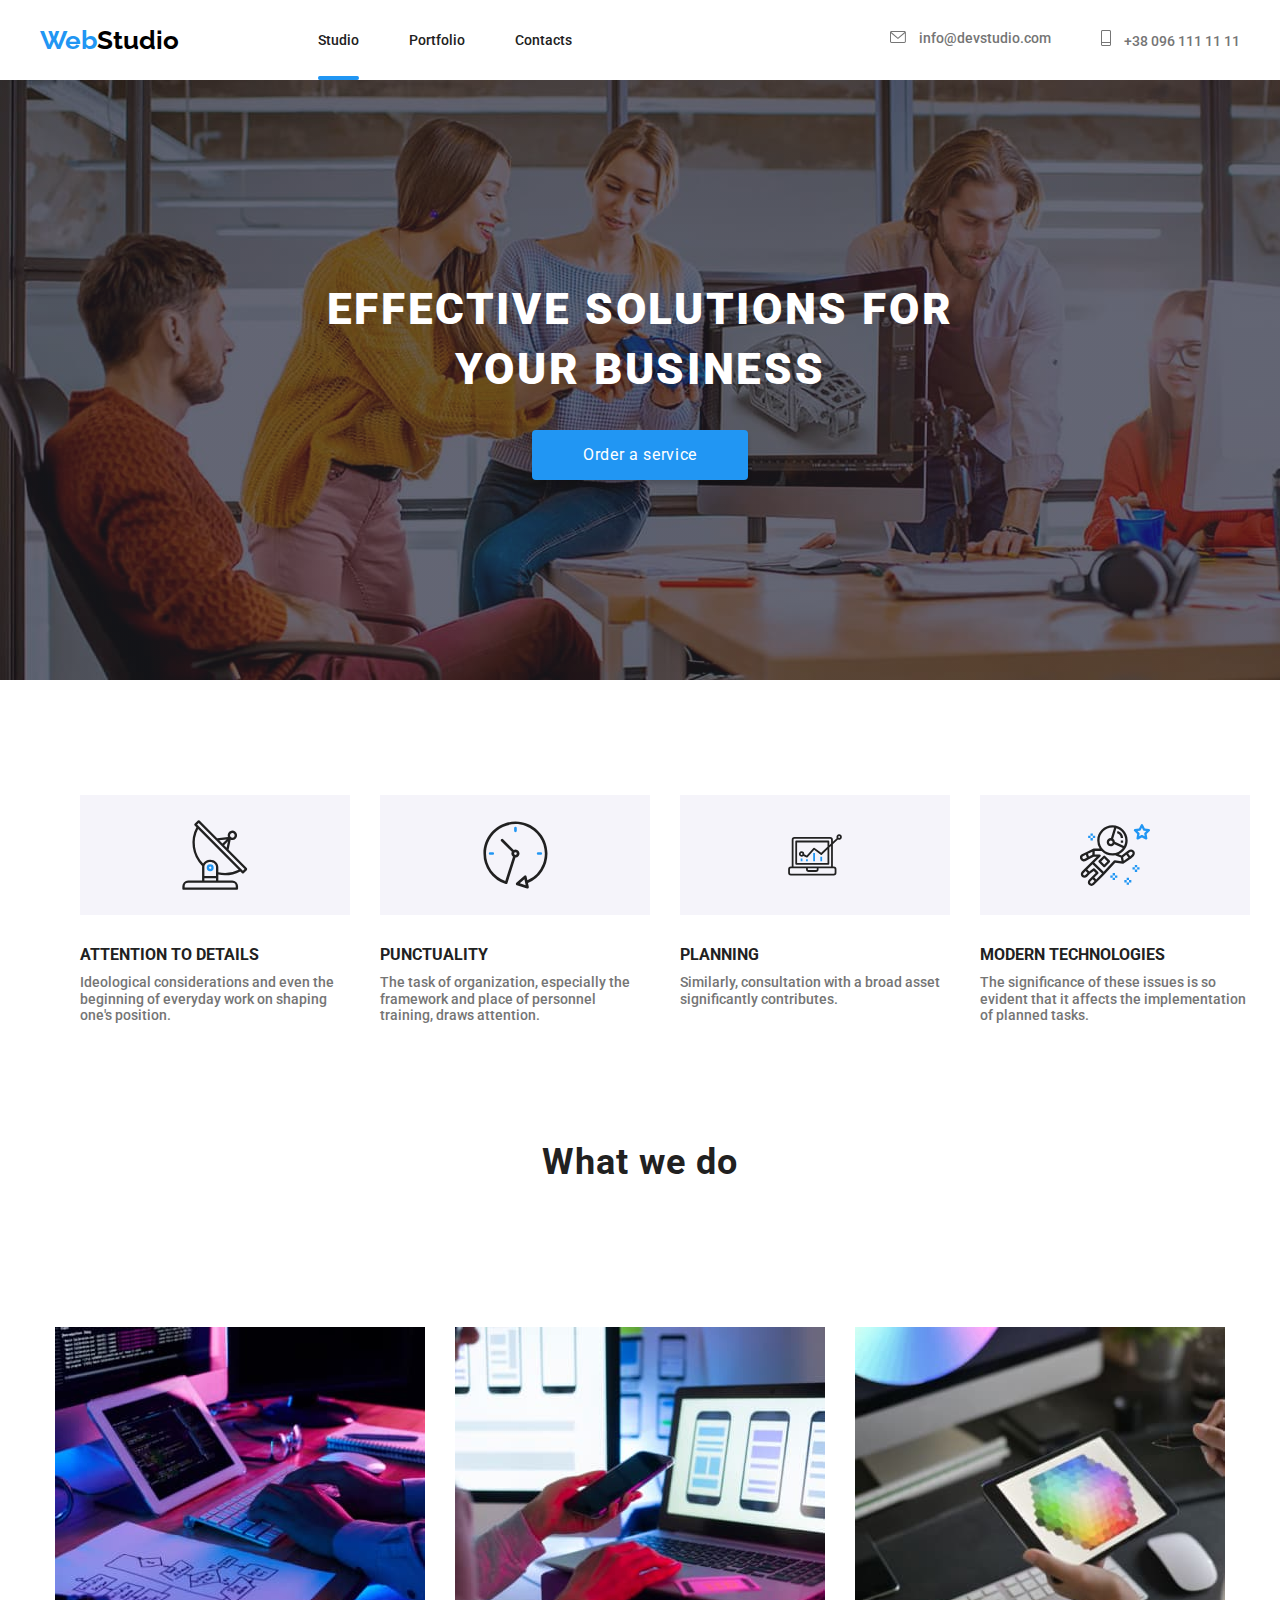
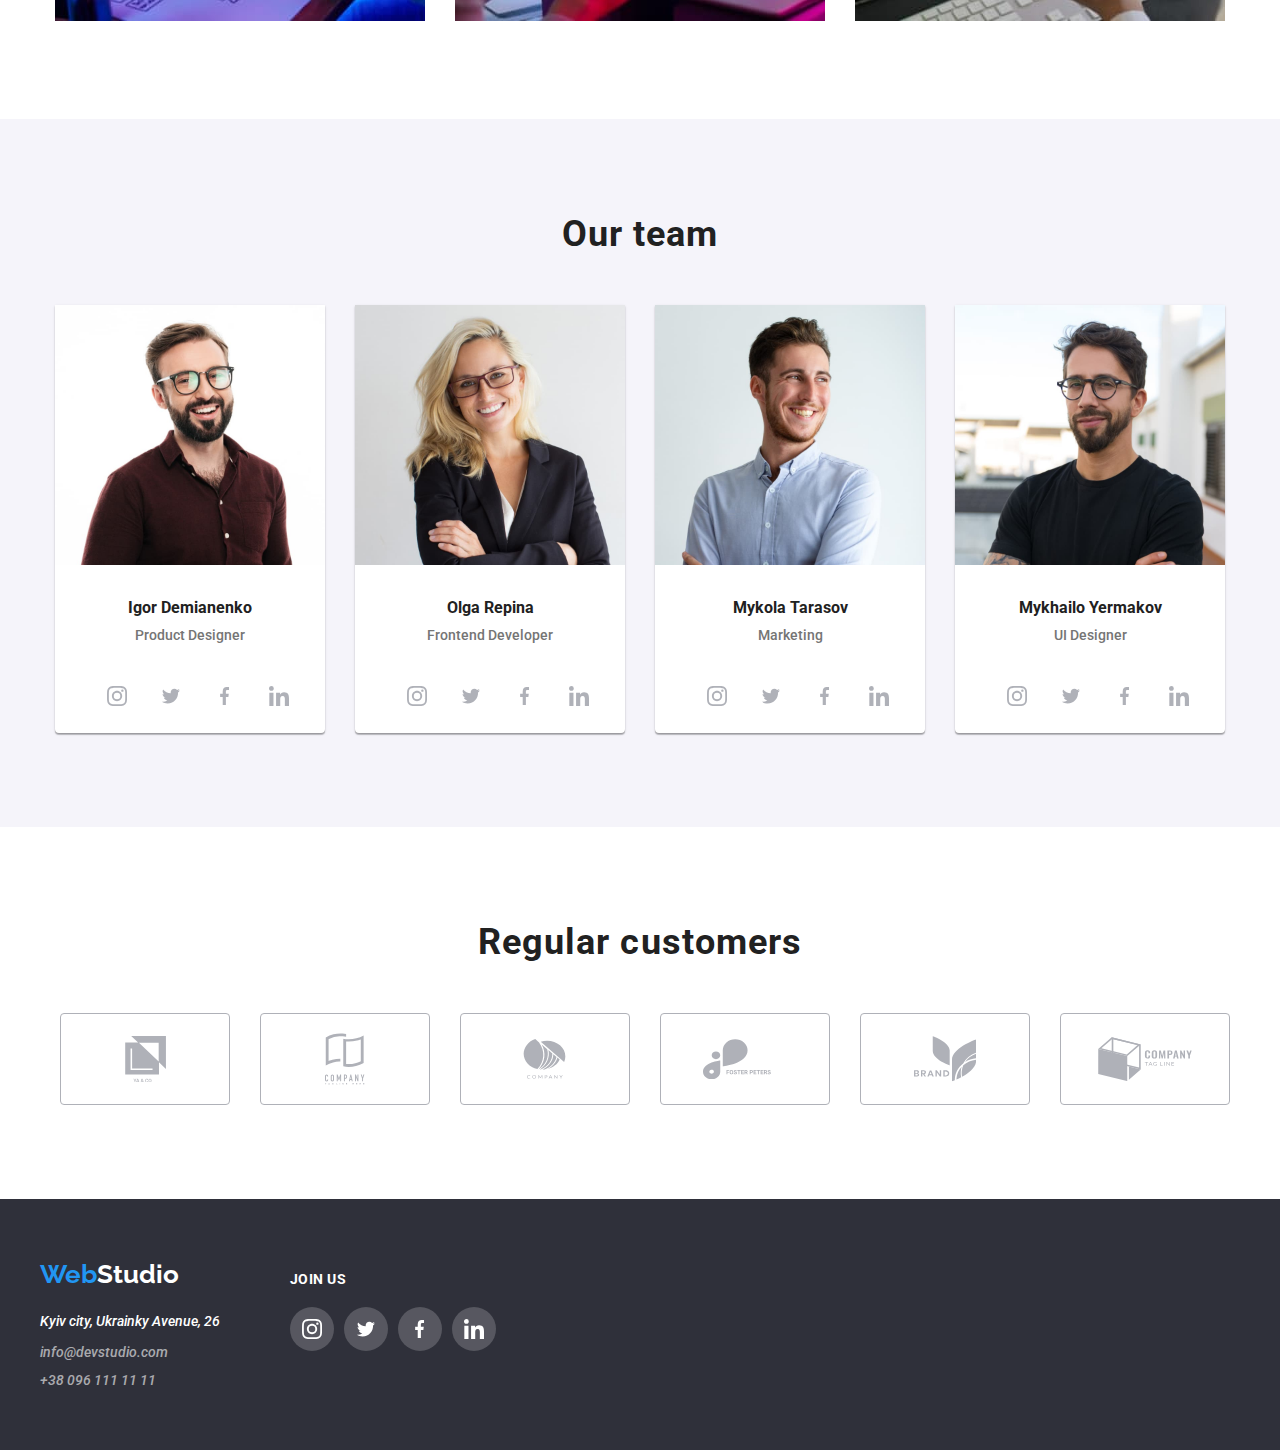
==== index.html @ cdcefd6c "added active page hover" ====
<!DOCTYPE html>
<html lang="en">
<!-- head -->

<head>
    <link rel="preconnect" href="https://fonts.googleapis.com" />
    <link rel="preconnect" href="https://fonts.gstatic.com" crossorigin />
    <link
        href="https://fonts.googleapis.com/css2?family=Raleway:wght@700&family=Roboto:wght@400;500;700;900&display=swap"
        rel="stylesheet" />
    <meta charset="UTF-8" />
    <!-- UTF-8 дозволяє коректно відображати символи з різних мов у веб-документі. -->
    <meta http-equiv="X-UA-Compatible" content="IE=edge" />
    <!-- Цей елемент встановлює сумісність документа з різними версіями Internet Explorer.
    Значення "IE=edge" вказує, що браузер повинен використовувати найновішу доступну версію двигуна рендерингу. -->
    <meta name="viewport" content="width=device-width, initial-scale=1.0" />
    <!-- Цей елемент визначає, як браузер повинен налаштовувати масштаб та розмір вікна перегляду. Значення "width=device-width" вказує, що ширина повинна відповідати ширині пристрою, на якому відображається сторінка. 
    Значення "initial-scale=1.0" встановлює початковий масштаб сторінки. -->
    <title>WebStudio</title>
    <!-- Цей елемент встановлює заголовок або назву сторінки, яка відображається в заголовку вікна браузера або на вкладці сторінки. -->
    <link rel="icon" href="./images/icons8-m-101.png" type="image/x-icon" />
    <!-- <a target="_blank" href="https://icons8.com/icon/AoPnUCNcmVzY/y">Y</a> icon by <a target="_blank" href="https://icons8.com">Icons8</a> -->
    <link rel="stylesheet" href="./css/style.css" />
</head>

<!-- body -->

<body>
    <!-- header -->

    <header>
        <div class="container main-nav">
            <a class="logo" href="./index.html"><span class="logo-web">Web</span>Studio</a>
            <nav>
                <ul class="site-nav">
                    <li class="item">
                        <a class="link" href="./index.html">
                            Studio
                            <img src="./images/hover.svg" alt="" class="hover">
                        </a>
                    </li>
                    <li class="item">
                        <a class="link" href="./portfolio.html">Portfolio</a>
                    </li>
                    <li class="item">
                        <a class="link" href="./contacts.html">Contacts</a>
                    </li>
                </ul>
            </nav>
            <ul class="site-nav contact">
                <li class="text item">
                    <a class="link email" href="mailto:info@devstudio.com">
                        <svg class="icon-email">
                            <use href="./images/sprite-icon.svg#icon-email"></use>
                        </svg>
                        info@devstudio.com
                    </a>
                </li>
                <li class="text item">
                    <a class="link phone" href="tel:+380961111111">
                        <svg class="icon-phone">
                            <use href="./images/sprite-icon.svg#icon-phone"></use>
                        </svg>
                        +38 096 111 11 11
                    </a>
                </li>
            </ul>
        </div>
    </header>

    <main>
        <!-- Hero -->

        <section class="hero">
            <h1 class="hero-title">
                EFFECTIVE SOLUTIONS FOR<br />
                YOUR BUSINESS
            </h1>
            <button type="button" class="hero-button">Order a service</button>
        </section>

        <!-- Benefits -->
        <section>
            <div class="container">
                <h2 class="title hide">List of our benefits</h2>
                <ul class="flex-b">
                    <li class="flex-item-b">
                        <div class="icon-item-b">
                            <svg class="icon-item" width="65.32" height="70">
                                <use href="./images/sprite-icon.svg#icon-suputnik"></use>
                            </svg>
                        </div>
                        <h3 class="flex-title-b">ATTENTION TO DETAILS</h3>
                        <p class="text">
                            Ideological considerations and even the beginning of everyday
                            work on shaping one's position.
                        </p>
                    </li>
                    <li class="flex-item-b">
                        <div class="icon-item-b">
                            <svg class="icon-item" width="66.96" height="70">
                                <use href="./images/sprite-icon.svg#icon-timer"></use>
                            </svg>
                        </div>
                        <h3 class="flex-title-b">PUNCTUALITY</h3>
                        <p class="text">
                            The task of organization, especially the framework and place of
                            personnel training, draws attention.
                        </p>
                    </li>
                    <li class="flex-item-b">
                        <div class="icon-item-b">
                            <svg class="icon-item" width="70" height="53.69">
                                <use href="./images/sprite-icon.svg#icon-notebook"></use>
                            </svg>
                        </div>
                        <h3 class="flex-title-b">PLANNING</h3>
                        <p class="text">
                            Similarly, consultation with a broad asset significantly
                            contributes.
                        </p>
                    </li>
                    <li class="flex-item-b">
                        <div class="icon-item-b">
                            <svg class="icon-item" width="70" height="70">
                                <use href="./images/sprite-icon.svg#icon-astronaut"></use>
                            </svg>
                        </div>
                        <h3 class="flex-title-b">MODERN TECHNOLOGIES</h3>
                        <p class="text">
                            The significance of these issues is so evident that it affects
                            the implementation of planned tasks.
                        </p>
                    </li>
                </ul>
            </div>
        </section>

        <!-- WHAT WE DO -->

        <section class="wwd-section">
            <div class="container">
                <h2 class="title title-wwd">What we do</h2>
                <ul class="flex wwd">
                    <li class="flex-item-wwd">
                        <a href=""><img src="./images/photo1.jpg" alt="Human hands are typing code on the keyboard"
                                width="370" height="294" /></a>
                    </li>
                    <li class="flex-item-wwd" d>
                        <a href=""><img src="./images/photo2.jpg" alt="A woman holds a phone and looks at a laptop"
                                width="370" height="294" /></a>
                    </li>
                    <li class="flex-item-wwd">
                        <a href=""><img src="./images/photo3.jpg"
                                alt="A woman holds a graphic tablet in her hands, displaying various colors."
                                width="370" height="294" /></a>
                    </li>
                </ul>
            </div>
        </section>

        <!-- OUR TEAM -->

        <section class="our-team-section">
            <div class="container">
                <h2 class="title title-ot">Our team</h2>
                <ul class="flex ot">
                    <li class="flex-item-ot">
                        <img src="./images/photo-igor-demyanenko-1.jpg" alt="The photo shows Igor Demianenko"
                            width="270" height="260" />
                        <h3 class="header-ot">Igor Demianenko</h3>
                        <p class="text flex-text">Product Designer</p>
                        <ul class="social-links-list">
                            <li class="social-link-item">
                                <a href="https://www.instagram.com/" target="_blank">
                                    <div class="social-link-ot">
                                        <svg class="link-ot" width="20" height="20">
                                            <use href="./images/sprite-icon.svg#icon-instagram"></use>
                                        </svg>
                                    </div>
                                </a>
                            </li>
                            <li class="social-link-item twitter">
                                <a href="https://twitter.com/" target="_blank">
                                    <div class="social-link-ot">
                                        <svg class="link-ot" width="20" height="16.25">
                                            <use href="./images/sprite-icon.svg#icon-twitter"></use>
                                        </svg>
                                    </div>
                                </a>
                            </li>
                            <li class="social-link-item">
                                <a href="https://www.facebook.com/" target="_blank">
                                    <div class="social-link-ot">
                                        <svg class="link-ot" width="10" height="20">
                                            <use href="./images/sprite-icon.svg#icon-facebook"></use>
                                        </svg>
                                    </div>
                                </a>
                            </li>
                            <li class="social-link-item">
                                <a href="https://linkedin.com/" target="_blank">
                                    <div class="social-link-ot">
                                        <svg class="link-ot" width="20" height="20">
                                            <use href="./images/sprite-icon.svg#icon-linkedin"></use>
                                        </svg>
                                    </div>
                                </a>
                            </li>
                        </ul>
                    </li>
                    <li class="flex-item-ot">
                        <img src="./images/photo-olha-repina-2.jpg" alt="The photo shows Olga Repina" width="270"
                            height="260" />
                        <h3 class="header-ot">Olga Repina</h3>
                        <p class="text flex-text">Frontend Developer</p>
                        <ul class="social-links-list">
                            <li class="social-link-item">
                                <a href="https://www.instagram.com/" target="_blank">
                                    <div class="social-link-ot">
                                        <svg class="link-ot" width="20" height="20">
                                            <use href="./images/sprite-icon.svg#icon-instagram"></use>
                                        </svg>
                                    </div>
                                </a>
                            </li>
                            <li class="social-link-item twitter">
                                <a href="https://twitter.com/" target="_blank">
                                    <div class="social-link-ot">
                                        <svg class="link-ot" width="20" height="16.25">
                                            <use href="./images/sprite-icon.svg#icon-twitter"></use>
                                        </svg>
                                    </div>
                                </a>
                            </li>
                            <li class="social-link-item">
                                <a href="https://www.facebook.com/" target="_blank">
                                    <div class="social-link-ot">
                                        <svg class="link-ot" width="10" height="20">
                                            <use href="./images/sprite-icon.svg#icon-facebook"></use>
                                        </svg>
                                    </div>
                                </a>
                            </li>
                            <li class="social-link-item">
                                <a href="https://linkedin.com/" target="_blank">
                                    <div class="social-link-ot">
                                        <svg class="link-ot" width="20" height="20">
                                            <use href="./images/sprite-icon.svg#icon-linkedin"></use>
                                        </svg>
                                    </div>
                                </a>
                            </li>
                        </ul>
                    </li>
                    <li class="flex-item-ot">
                        <img src="./images/photo-mikola-tarasov-3.jpg" alt="The photo shows Mykola Tarasov" width="270"
                            height="260" />
                        <h3 class="header-ot">Mykola Tarasov</h3>
                        <p class="text flex-text">Marketing</p>
                        <ul class="social-links-list">
                            <li class="social-link-item">
                                <a href="https://www.instagram.com/" target="_blank">
                                    <div class="social-link-ot">
                                        <svg class="link-ot" width="20" height="20">
                                            <use href="./images/sprite-icon.svg#icon-instagram"></use>
                                        </svg>
                                    </div>
                                </a>
                            </li>
                            <li class="social-link-item twitter">
                                <a href="https://twitter.com/" target="_blank">
                                    <div class="social-link-ot">
                                        <svg class="link-ot" width="20" height="16.25">
                                            <use href="./images/sprite-icon.svg#icon-twitter"></use>
                                        </svg>
                                    </div>
                                </a>
                            </li>
                            <li class="social-link-item">
                                <a href="https://www.facebook.com/" target="_blank">
                                    <div class="social-link-ot">
                                        <svg class="link-ot" width="10" height="20">
                                            <use href="./images/sprite-icon.svg#icon-facebook"></use>
                                        </svg>
                                    </div>
                                </a>
                            </li>
                            <li class="social-link-item">
                                <a href="https://linkedin.com/" target="_blank">
                                    <div class="social-link-ot">
                                        <svg class="link-ot" width="20" height="20">
                                            <use href="./images/sprite-icon.svg#icon-linkedin"></use>
                                        </svg>
                                    </div>
                                </a>
                            </li>
                        </ul>
                    </li>
                    <li class="flex-item-ot">
                        <img src="./images/photo-mikhailo-yarmarok-4.jpg" alt="The photo shows Mykhailo Yermakov"
                            width="270" height="260" />
                        <h3 class="header-ot">Mykhailo Yermakov</h3>
                        <p class="text flex-text">UI Designer</p>
                        <ul class="social-links-list">
                            <li class="social-link-item">
                                <a href="https://www.instagram.com/" target="_blank">
                                    <div class="social-link-ot">
                                        <svg class="link-ot" width="20" height="20">
                                            <use href="./images/sprite-icon.svg#icon-instagram"></use>
                                        </svg>
                                    </div>
                                </a>
                            </li>
                            <li class="social-link-item twitter">
                                <a href="https://twitter.com/" target="_blank">
                                    <div class="social-link-ot">
                                        <svg class="link-ot" width="20" height="16.25">
                                            <use href="./images/sprite-icon.svg#icon-twitter"></use>
                                        </svg>
                                    </div>
                                </a>
                            </li>
                            <li class="social-link-item">
                                <a href="https://www.facebook.com/" target="_blank">
                                    <div class="social-link-ot">
                                        <svg class="link-ot" width="10" height="20">
                                            <use href="./images/sprite-icon.svg#icon-facebook"></use>
                                        </svg>
                                    </div>
                                </a>
                            </li>
                            <li class="social-link-item">
                                <a href="https://linkedin.com/" target="_blank">
                                    <div class="social-link-ot">
                                        <svg class="link-ot" width="20" height="20">
                                            <use href="./images/sprite-icon.svg#icon-linkedin"></use>
                                        </svg>
                                    </div>
                                </a>
                            </li>
                        </ul>
                    </li>
                </ul>
            </div>
        </section>
        <section class="rc-section">
            <div class="container">
                <h2 class="title title-rc">Regular customers</h2>
                <ul class="list-rc">
                    <li class="list-rc-margin-r">
                        <a class="list-rc-item"
                            href="https://www.google.com/search?q=company&oq=company&aqs=chrome..69i57j46i67i650j0i512l5j46i512j0i512l2.325520534j0j15&sourceid=chrome&ie=UTF-8"
                            target="_blank">
                            <svg class="rc-client" width="41" height="46.7">
                                <use href="./images/sprite-icon.svg#icon-group-one"></use>
                            </svg>
                        </a>
                    </li>
                    <li class="list-rc-margin-r">
                        <a class="list-rc-item"
                            href="https://www.google.com/search?q=company&oq=company&aqs=chrome..69i57j46i67i650j0i512l5j46i512j0i512l2.325520534j0j15&sourceid=chrome&ie=UTF-8"
                            target="_blank">
                            <svg class="rc-client" width="40" height="52">
                                <use href="./images/sprite-icon.svg#icon-group-two"></use>
                            </svg>
                        </a>
                    </li>
                    <li class="list-rc-margin-r">
                        <a class="list-rc-item"
                            href="https://www.google.com/search?q=company&oq=company&aqs=chrome..69i57j46i67i650j0i512l5j46i512j0i512l2.325520534j0j15&sourceid=chrome&ie=UTF-8"
                            target="_blank">
                            <svg class="rc-client" width="43.46" height="41.18">
                                <use href="./images/sprite-icon.svg#icon-group-three"></use>
                            </svg>
                        </a>
                    </li>
                    <li class="list-rc-margin-r">
                        <a class="list-rc-item"
                            href="https://www.google.com/search?q=company&oq=company&aqs=chrome..69i57j46i67i650j0i512l5j46i512j0i512l2.325520534j0j15&sourceid=chrome&ie=UTF-8"
                            target="_blank">
                            <svg class="rc-client" width="84.44" height="40.62">
                                <use href="./images/sprite-icon.svg#icon-group-four"></use>
                            </svg>
                        </a>
                    </li>
                    <li class="list-rc-margin-r">
                        <a class="list-rc-item"
                            href="https://www.google.com/search?q=company&oq=company&aqs=chrome..69i57j46i67i650j0i512l5j46i512j0i512l2.325520534j0j15&sourceid=chrome&ie=UTF-8"
                            target="_blank">
                            <svg class="rc-client" width="62.54" height="45.43">
                                <use href="./images/sprite-icon.svg#icon-group-five"></use>
                            </svg>
                        </a>
                    </li>
                    <li class="list-rc-margin-r">
                        <a class="list-rc-item"
                            href="https://www.google.com/search?q=company&oq=company&aqs=chrome..69i57j46i67i650j0i512l5j46i512j0i512l2.325520534j0j15&sourceid=chrome&ie=UTF-8"
                            target="_blank">
                            <svg class="rc-client" width="93.79" height="43.93">
                                <use href="./images/sprite-icon.svg#icon-group-six"></use>
                            </svg>
                        </a>
                    </li>
                </ul>
            </div>
        </section>
    </main>

    <!-- FOOTER -->

    <footer class="footer">
        <div class="container footer-container">
            <section>
                <a class="logo logo-footer" href="./index.html"><span class="logo-web">Web</span>Studio</a>
                <address class="address-footer">
                    Kyiv city, Ukrainky Avenue, 26
                    <ul class="footer-list">
                        <li style="margin-bottom: 12px">
                            <a class="text-f" href="mailto:info@devstudio.com">info@devstudio.com</a>
                        </li>
                        <li style="margin-bottom: 0px">
                            <a class="text-f" href="tel:+380961111111">+38 096 111 11 11</a>
                        </li>
                    </ul>
                </address>
            </section>
            <section class="section-join-us">
                <h2 class="title-join-us">JOIN US</h2>
                <ul class="social-links-list footer-join-us">
                    <li class="social-link-item">
                        <a href="https://www.instagram.com/" target="_blank">
                            <div class="social-link-footer">
                                <svg class="link-ot" width="20" height="20">
                                    <use href="./images/sprite-icon.svg#icon-instagram"></use>
                                </svg>
                            </div>
                        </a>
                    </li>
                    <li class="social-link-item twitter">
                        <a href="https://twitter.com/" target="_blank">
                            <div class="social-link-footer">
                                <svg class="link-ot" width="20" height="16.25">
                                    <use href="./images/sprite-icon.svg#icon-twitter"></use>
                                </svg>
                            </div>
                        </a>
                    </li>
                    <li class="social-link-item">
                        <a href="https://www.facebook.com/" target="_blank">
                            <div class="social-link-footer">
                                <svg class="link-ot" width="10" height="20">
                                    <use href="./images/sprite-icon.svg#icon-facebook"></use>
                                </svg>
                            </div>
                        </a>
                    </li>
                    <li class="social-link-item">
                        <a href="https://linkedin.com/" target="_blank">
                            <div class="social-link-footer">
                                <svg class="link-ot" width="20" height="20">
                                    <use href="./images/sprite-icon.svg#icon-linkedin"></use>
                                </svg>
                            </div>
                        </a>
                    </li>
                </ul>
            </section>
        </div>
    </footer>
</body>

</html>
---- css/style.css ----
html {
    box-sizing: border-box;
}

*,
*::before,
*::after {
    box-sizing: inherit;
}

:root {
    --accent-color: #2196F3;
    --bgc: #ffffff;
    --second-text-color: #757575;
    --primary-text-color: #212121;
}

/* Utility */
h1,
h2,
h3,
h4,
h5,
h6,
p {
    margin-top: 0;
    margin-bottom: 0;
}


/* container */
.container {
    max-width: 1230px;
    padding-left: 15px;
    padding-right: 15px;
    margin: 0 auto;
    margin-bottom: 0px;
}

/* text */
.text {
    color: var(--second-text-color);
}

.text-f {
    color: rgba(255, 255, 255, 0.6);
}

.text-f:hover,
.text-f:focus {
    color: var(--accent-color);
}

/* body */
body {
    font-family: 'Roboto', sans-serif;
    color: var(--primary-text-color);
    background-color: var(--bgc);
    font-size: 14px;
    line-height: 1.17;
    font-weight: 500;
    margin: auto auto;
}

/* hero */
.hero {
    overflow: auto;
    height: 600px;
    max-width: 1600px;
    margin-right: auto;
    margin-left: auto;
    color: var(--bgc);
    text-align: center;
    background-image: linear-gradient(to right, rgba(47, 48, 58, 0.4), rgba(47, 48, 58, 0.4)), url("../images/background-photo.jpg");
}

/* HERO button settings */

.hero-button {
    width: 216px;
    height: 50px;
    border-radius: 4px;

    margin-bottom: 200px;
    margin-top: 30px;
    padding: 10px 24px;
    border: none;
    font-family: inherit;
    box-shadow: 0px 4px 4px rgba(0, 0, 0, 0.15);
    line-height: 1.88;
    letter-spacing: 0.04em;
    font-size: 16px;
    cursor: pointer;

    background-color: var(--accent-color);
    color: var(--bgc);
}

.hero-title {
    font-weight: 900;
    height: 120px;
    margin-top: 200px;
    font-size: 44px;
    line-height: 1.36;
    letter-spacing: 0.06em;
}

/* logo */
.logo {
    width: 145px;
    margin-right: 0px;
    padding-top: 24px;
    padding-bottom: 24px;
    font-family: "Raleway", sans-serif;
    font-weight: 700;
    font-size: 26px;
    line-height: 1.17;
    text-decoration: none;
    color: #000000;
}

.logo-web {
    font-family: "Raleway", sans-serif;
    color: var(--accent-color);
}

/* removes the underscore from all links */
a {
    text-decoration: none;
    color: inherit;
}

.link:focus,
.link:hover {
    color: var(--accent-color);
    fill: var(--accent-color);
}
/* header */
.hover {
    position: absolute;
    bottom: -197%;
    left: 0;
    height: 4px;
    width: 100%;
}

.item {
    position: relative;
}

/* header email and phone  */

.icon-email {
    width: 16px;
    height: 12px;
    fill: #757575;
    margin-right: 10px;
}

.link.email:hover .icon-email {
    fill: var(--accent-color);
}

.link.email:focus .icon-email {
    fill: var(--accent-color)
}

.icon-phone {
    width: 10px;
    height: 16px;
    fill: #757575;
    margin-right: 10px;
}

.link.phone:hover .icon-phone {
    fill: var(--accent-color);
}

.link.phone:focus .icon-phone {
    fill: var(--accent-color)
}


/* deletes the marker */
ul {
    list-style: none;
}

.title {
    font-size: 36px;
    font-weight: 700;
    text-align: center;
    letter-spacing: 0.03em;
}

/* site-nav */

.site-nav,
.main-nav {
    display: flex;
}

.main-nav {
    align-items: center;
    height: 80px;
}

.contact {
    margin-left: auto;
}

.item>a {
    margin-top: 0;
    margin-bottom: 0;
    padding-top: 32px;
    padding-bottom: 32px;
}

.item:first-child {
    margin-left: 93px;
}

.item:not(:last-child) {
    margin-right: 50px;
}

/* Regular Customers */

.rc-section {
    padding-top: 94px;
    background-color: #ffffff;
    padding-bottom: 94px;

}

.title-rc {
    margin-bottom: 50px;
}

.list-rc {
    display: flex;
    margin: 0;
    padding-left: 20px;
    padding-right: 20px;
}

.list-rc-item {
    display: flex;
    justify-content: center;
    align-items: center;
    width: 170px;
    height: 92px;
    border: 1px solid #AFB1B8;
    border-radius: 4px;
    cursor: pointer;
}

.list-rc-margin-r {
    margin-right: 30px;
}

.rc-client {
    fill: #afb1b8;
}

.list-rc-item:hover .rc-client {
    fill: var(--accent-color);
}

.list-rc-item:focus .rc-client {
    fill: var(--accent-color);
}

.list-rc-item:hover,
.list-rc-item:focus {
    border-color: var(--accent-color);
}

.list-rc-item:last-child {
    margin-right: 0px;
}

/* .list-rc-item-img {
    display: flex;
    justify-content: center;
    align-items: center;
    height: 100%;
} */





/* footer */

/* footer links */

.social-link-footer {
    display: flex;
    width: 44px;
    height: 44px;
    border-radius: 50%;
    background-color: rgba(255, 255, 255, 0.1);
    fill: #ffffff;
}

.social-link-footer:hover {
    background-color: var(--accent-color);
}

.social-link-item a:focus .social-link-footer {
    background-color: var(--accent-color);
}

/* footer links */

.footer-container {
    display: flex;
}

.footer {
    background-color: #2F303A;
    min-height: 251px;
    max-width: none;
    min-width: 1230px;
    overflow: auto;
    padding-bottom: 60px;
}

.footer-list {
    padding-left: 0;
    margin: 0;
    margin-top: 14px;
}

.logo-footer {
    margin-top: 36px;
    display: block;
    color: #ffffff;
}

.address-footer,
.address-footer>a {
    margin-top: 0;
    margin-bottom: 0;
    color: white;
}

/* join us */

.section-join-us {
    margin-left: 70px;
    margin-top: 72px;
}

.title-join-us {
    font-size: 14px;
    line-height: 16px;
    letter-spacing: 0.03em;
    color: #FFFFFF;
    margin-bottom: 20px;
}

.social-links-list.footer-join-us {
    padding: 0;
    margin: 0;
}

.social-links-list.footer-join-us>li {
    background: rgba(255, 255, 255, 0.1);
}

.social-links-list.footer-join-us>li:hover,
.social-links-list.footer-join-us>a:focus {
    background: var(--accent-color);
}

/* flex */

.flex-b {
    display: flex;
    margin-top: 115px;
    margin-bottom: 118px;
}

.flex-title-b {
    margin-bottom: 10px;
}

/* .flex-title-b::before {
    content: "";
    display: block;
    width: 270px;
    height: 120px;
    background-repeat: no-repeat;
    background-position: center;
    background-color: #F5F4FA;
    margin-bottom: 30px;
} */

/* .flex-item-b:nth-child(1) ::before {
    background-image: url("../images/suputnic.svg");
    background-size: 65.32 70;
}

.flex-item-b:nth-child(2) ::before {
    background-image: url("../images/timer.svg");
    background-size: 66.96 70;
}

.flex-item-b:nth-child(3) ::before {
    background-image: url("../images/notebook.svg");
    background-size: 70 53.69;
}

.flex-item-b:nth-child(4) ::before {
    background-image: url("../images/astronaut.svg");
    background-size: 70 70;
} */

/* SVG-setup */

/* Benefits-section */

.icon-item-b {
    display: flex;
    width: 270px;
    height: 120px;
    background-color: #F5F4FA;
    margin-bottom: 30px;
}

.icon-item {
    margin: auto;
}

/* Our team section */

/* instagram */

.social-link-ot {
    display: flex;
    width: 44px;
    height: 44px;
    border-radius: 50%;
    background-color: #ffffff;
    fill: #afb1b8;
}

.link-ot {
    margin: auto;
}

.social-link-ot:hover {
    background-color: var(--accent-color);
    fill: #ffffff;
}

.social-link-item a:focus .social-link-ot {
    background-color: var(--accent-color);
    fill: #ffffff;
}

.flex-item-b {
    width: 270px;
}

.flex-item-b:not(:last-child) {
    margin-right: 30px;
}


.hide {
    display: none;
}

/* What we do */

.flex {
    display: flex;
    margin-left: 15px;
    margin-right: 15px;
    padding: 0px;
    margin-top: 0px;
}

.wwd-section {
    background-color: #ffffff;
}

.flex.wwd {
    padding: 94px 0;
    margin-bottom: 0;
}

.flex-item-wwd:not(:last-child) {
    margin-right: 30px;
}

.title.title-wwd {
    margin-bottom: 50px;
}

/* Our team */

.our-team-section {
    background-color: #F5F4FA;
}

.flex.ot {
    margin-bottom: 0px;
}

.title.title-ot {
    padding-top: 94px;
    margin-bottom: 50px;
}

.flex-item-ot:not(:last-child) {
    margin-right: 30px;
}

.social-links-list {
    display: flex;
    margin: auto;
    padding-left: 40px;
    padding-right: 40px;
}


.social-link-item {
    display: flex;
    justify-content: center;
    align-items: center;
    background-color: rgb(255, 255, 255);
    border-radius: 50%;
    width: 44px;
    height: 44px;
}

.social-link-item img {
    display: block;
    margin: 0 auto;
}

.social-link-item:not(:last-child) {
    margin-right: 10px;
}

.flex-text {
    margin-bottom: 30px;
}

.flex-item-ot {
    width: 270px;
    height: 428px;
    box-shadow: 0px 1px 3px rgba(0, 0, 0, 0.12), 0px 1px 1px rgba(0, 0, 0, 0.14), 0px 2px 1px rgba(0, 0, 0, 0.2);
    border-radius: 0px 0px 4px 4px;
    text-align: center;
    margin-bottom: 94px;
    background-color: #ffffff;
}

.header-ot {
    margin-top: 30px;
    margin-bottom: 10px;
}


/* portfolio */

.nav-list {
    border: none;
    border-radius: 4px;
    letter-spacing: 0.03em;
    line-height: 1.63;
    padding: 6px 22px;

    font-family: 'Roboto', sans-serif;
    font-weight: 500;
    font-size: 16px;

    text-align: center;
    color: var(--primary-text-color);
}

.nav-list:hover,
.nav-list:focus {
    background-color: var(--accent-color);
    color: var(--bgc);
}

/* text-portfolio */

.img-portfolio {
    display: block;
}

.text-p {
    color: var(--second-text-color);
    font-size: 16px;
    line-height: 1.88;
    font-weight: 400;
    margin: 0px 24px 20px 24px;
}

.text-p-h {
    margin: 20px 24px 4px 24px;
    font-size: 18px;
    line-height: 2.0;
    letter-spacing: 0.04em;
}

/* portfolio contaiter list */

.container-list {
    display: flex;
    justify-content: center;
    margin-bottom: 50px;
    margin-top: 0px;
    padding-top: 0px;
}

.container-list-item:not(:last-child) {
    margin-right: 8px;
}

.container-margin {
    margin-top: 94px;
}

.list-container {
    display: flex;
    flex-wrap: wrap;
    margin: 0px 0px 94px 0px;
    padding: 0px;
}

.list-container-item {
    width: calc((100% - 60px) /3);
    margin: 0px 30px 30px 0px;
    border: 1px solid #eeeeee;
}

.list-container-item:hover,
.list-container-item:focus {
    box-shadow: 0px 1px 1px rgba(0, 0, 0, 0.12),
        0px 4px 4px rgba(0, 0, 0, 0.06),
        1px 4px 6px rgba(0, 0, 0, 0.16);
    cursor: pointer;
}

.list-container-item:nth-child(3n) {
    margin-right: 0px;
}

.list-container-item:nth-last-child(-n+3) {
    margin-bottom: 0px;
}



























/* Псевдо-елементи (before/after) */

/* .email::before {
    content: "";
    display: inline-block;
    vertical-align: middle;
    position: relative;
    top: -1px;

    width: 16px;
    height: 12px;
    margin-right: 10px;

    background-size: contain;
    background-repeat: no-repeat;
    background-image: url("../images/email.svg");
} */

/* .phone::before {
    content: "";
    display: inline-block;
    vertical-align: middle;
    position: relative;
    top: -1px;

    width: 10px;
    height: 16px;
    margin-right: 10px;

    background-size: contain;
    background-repeat: no-repeat;
    background-image: url("../images/phone.svg");
} */


/* :root {
    --bgc-white: white;
    --text-color-black: black;
}

/* h1::first-letter {
    font-size: 40px;
}

h1::selection {
    color: #ffffff;
    background-color: #3f51b5;
  }
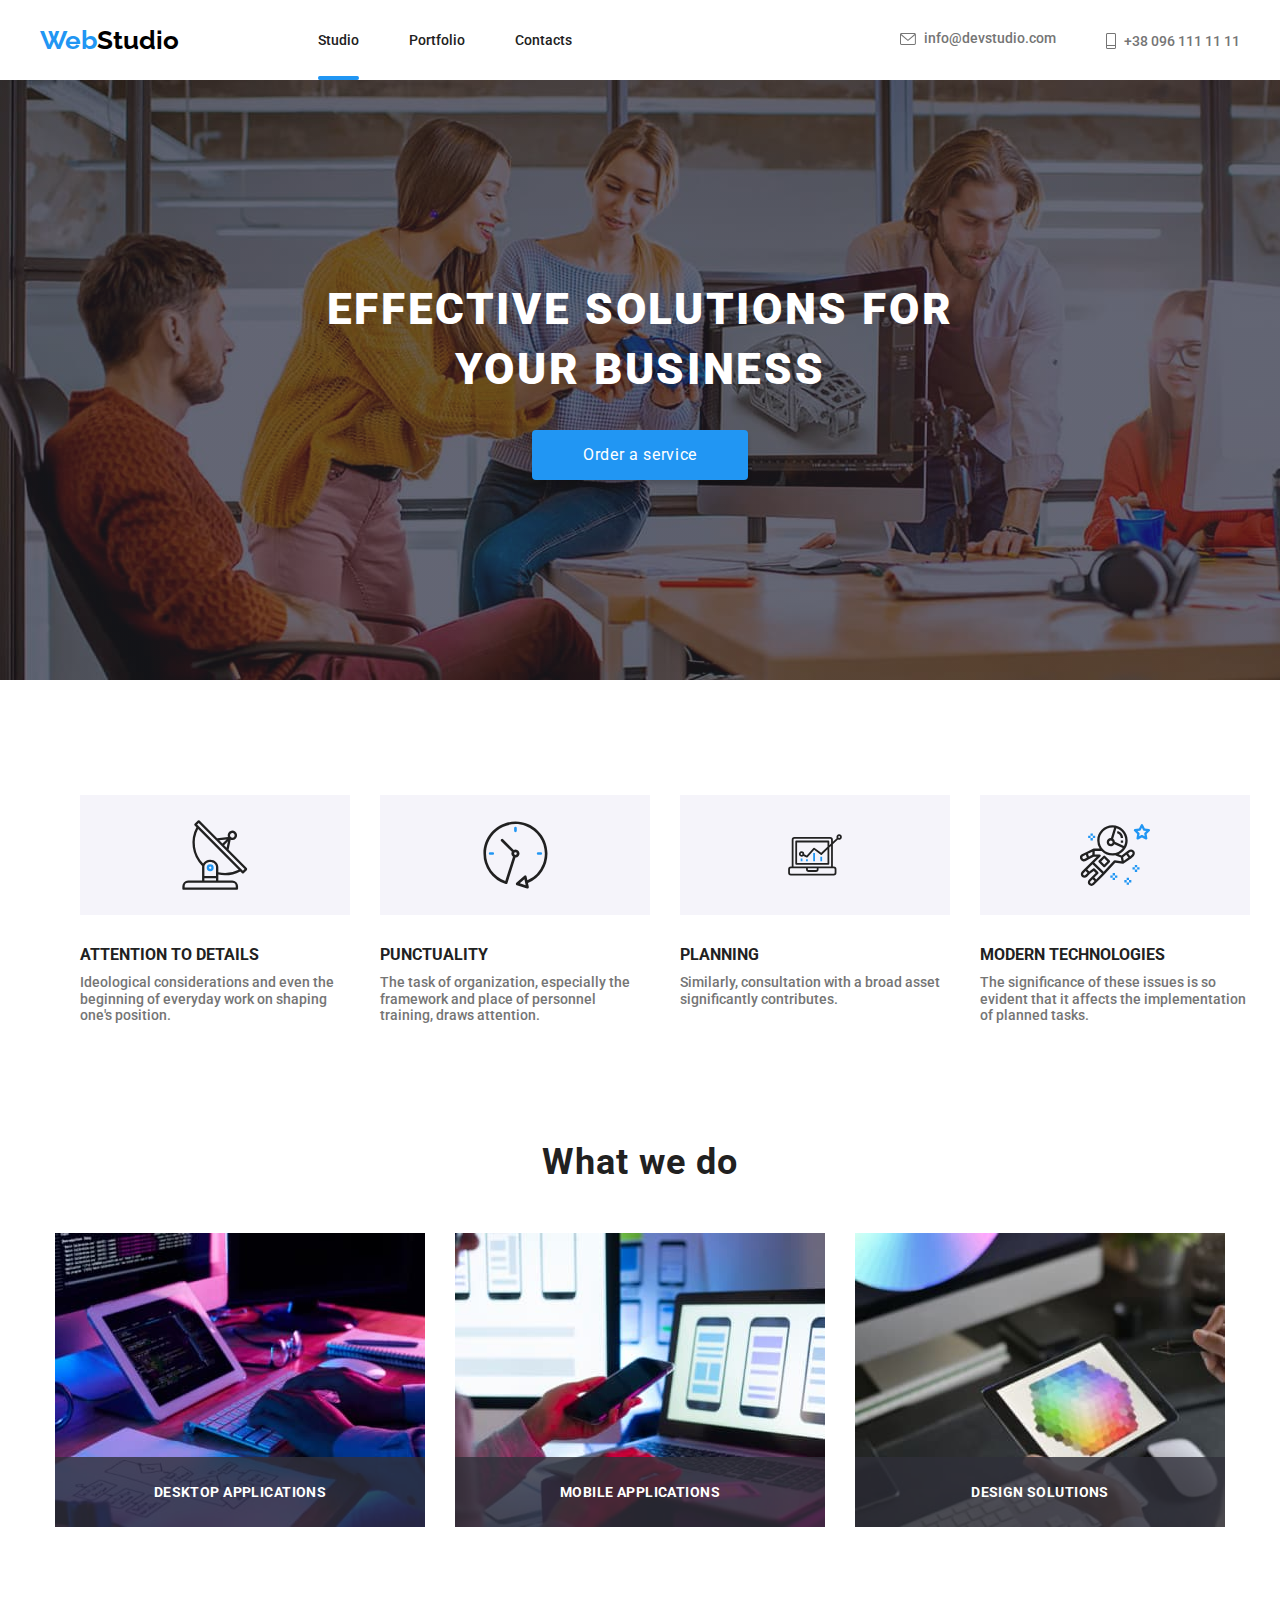
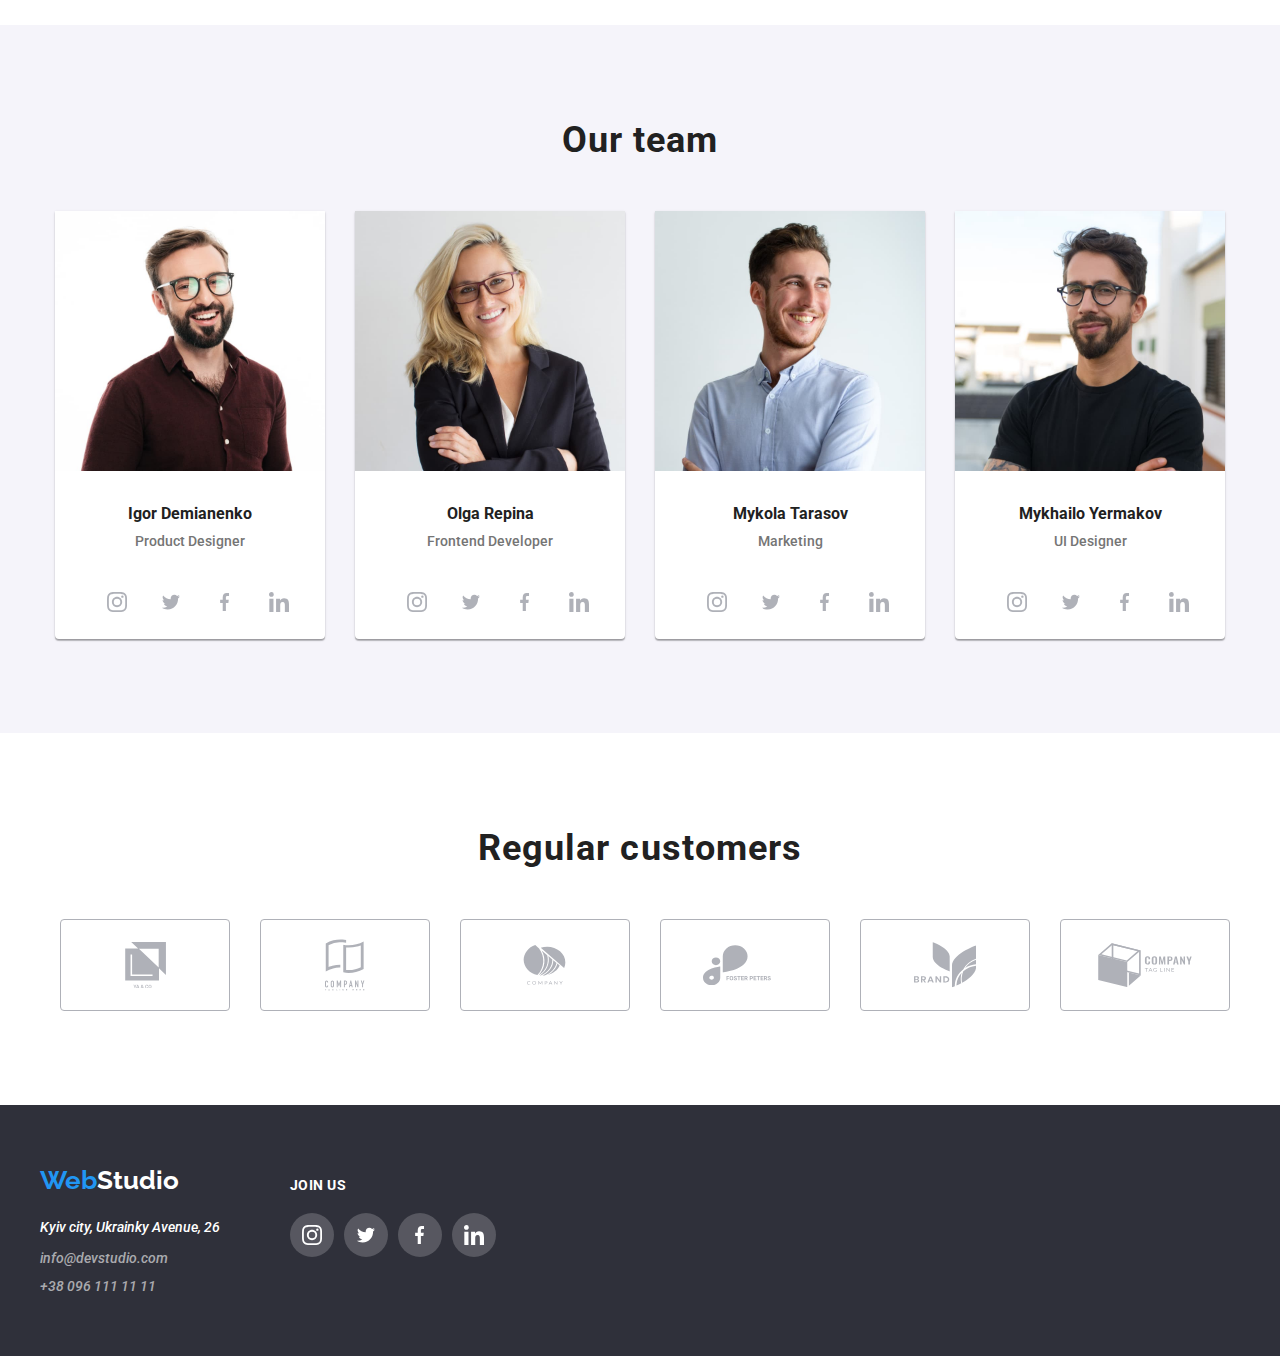
==== commit ba14ed85: "added to wwd text p" ====
--- a/index.html
+++ b/index.html
@@ -143,17 +143,26 @@
                 <h2 class="title title-wwd">What we do</h2>
                 <ul class="flex wwd">
                     <li class="flex-item-wwd">
-                        <a href=""><img src="./images/photo1.jpg" alt="Human hands are typing code on the keyboard"
-                                width="370" height="294" /></a>
+                            <a href="" class="wwd-container">
+                                <img src="./images/photo1.jpg" alt="Human hands are typing code on the keyboard"
+                                width="370" height="294" />
+                                <p class="wwd-descr">DESKTOP APPLICATIONS</p>
+                            </a>
                     </li>
                     <li class="flex-item-wwd" d>
-                        <a href=""><img src="./images/photo2.jpg" alt="A woman holds a phone and looks at a laptop"
-                                width="370" height="294" /></a>
+                            <a href="" class="wwd-container">
+                                <img src="./images/photo2.jpg" alt="A woman holds a phone and looks at a laptop"
+                                width="370" height="294" />
+                                <p class="wwd-descr">MOBILE APPLICATIONS</p>
+                            </a>
                     </li>
                     <li class="flex-item-wwd">
-                        <a href=""><img src="./images/photo3.jpg"
+                             <a href="" class="wwd-container">
+                                <img src="./images/photo3.jpg"
                                 alt="A woman holds a graphic tablet in her hands, displaying various colors."
-                                width="370" height="294" /></a>
+                                width="370" height="294" />
+                                <p class="wwd-descr">DESIGN SOLUTIONS</p>
+                            </a>
                     </li>
                 </ul>
             </div>
--- a/css/style.css
+++ b/css/style.css
@@ -151,10 +151,12 @@
 /* header email and phone  */
 
 .icon-email {
+    position: relative;
+    top: 2px;
     width: 16px;
     height: 12px;
     fill: #757575;
-    margin-right: 10px;
+    margin-right: 5px;
 }
 
 .link.email:hover .icon-email {
@@ -166,10 +168,12 @@
 }
 
 .icon-phone {
+    position: relative;
+    top: 3px;
     width: 10px;
     height: 16px;
     fill: #757575;
-    margin-right: 10px;
+    margin-right: 5px;
 }
 
 .link.phone:hover .icon-phone {
@@ -489,7 +493,7 @@
 }
 
 .flex.wwd {
-    padding: 94px 0;
+    padding: 0 0 94px 0;
     margin-bottom: 0;
 }
 
@@ -499,6 +503,30 @@
 
 .title.title-wwd {
     margin-bottom: 50px;
+}
+
+.wwd-container {
+    position: relative;
+}
+
+.wwd-descr {
+    position: absolute;
+
+    display: flex;
+    justify-content: center;
+    align-items: center;
+    
+    bottom: 3px;
+    width: 370px;
+    height: 70px;
+    background-color: rgba(47, 48, 58, 0.8);
+
+    font-weight: 700;
+    font-size: 14px;
+    line-height: 16px;
+    letter-spacing: 0.03em;
+
+    color: #FFFFFF;
 }
 
 /* Our team */
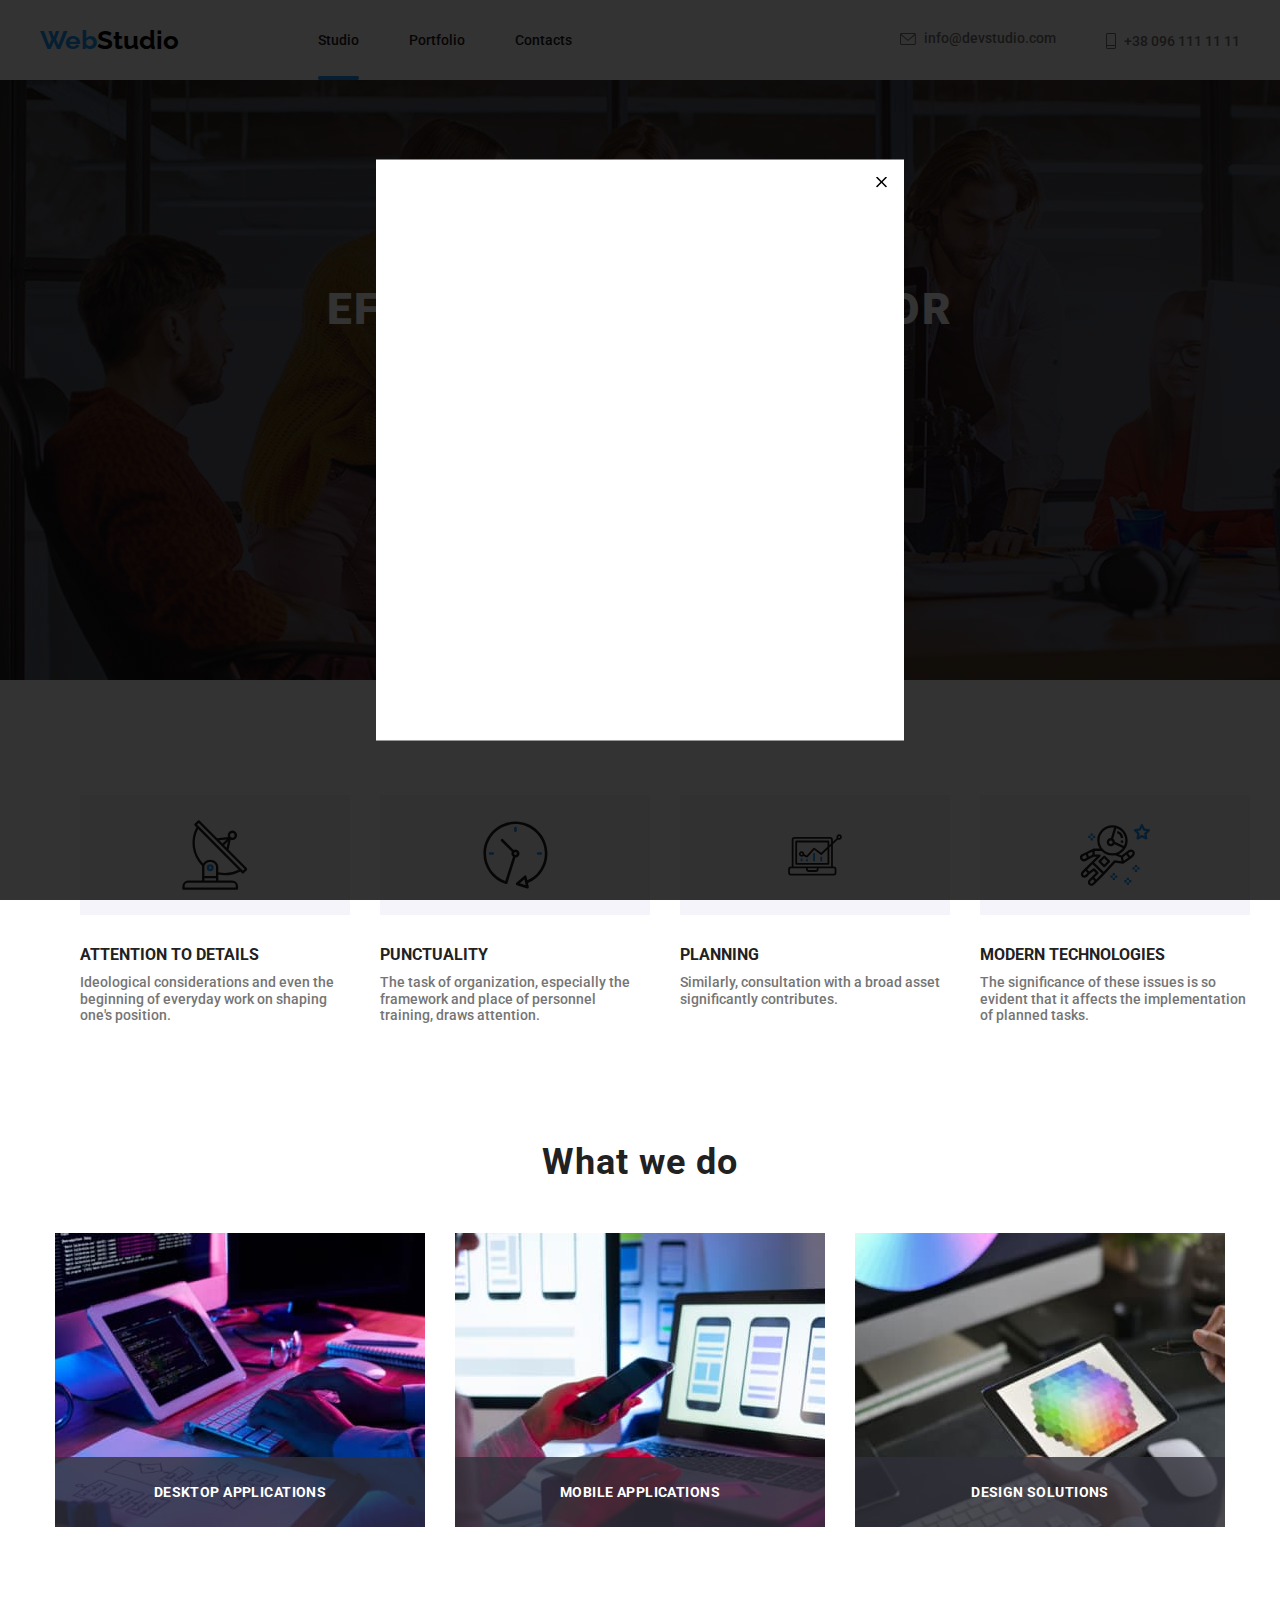
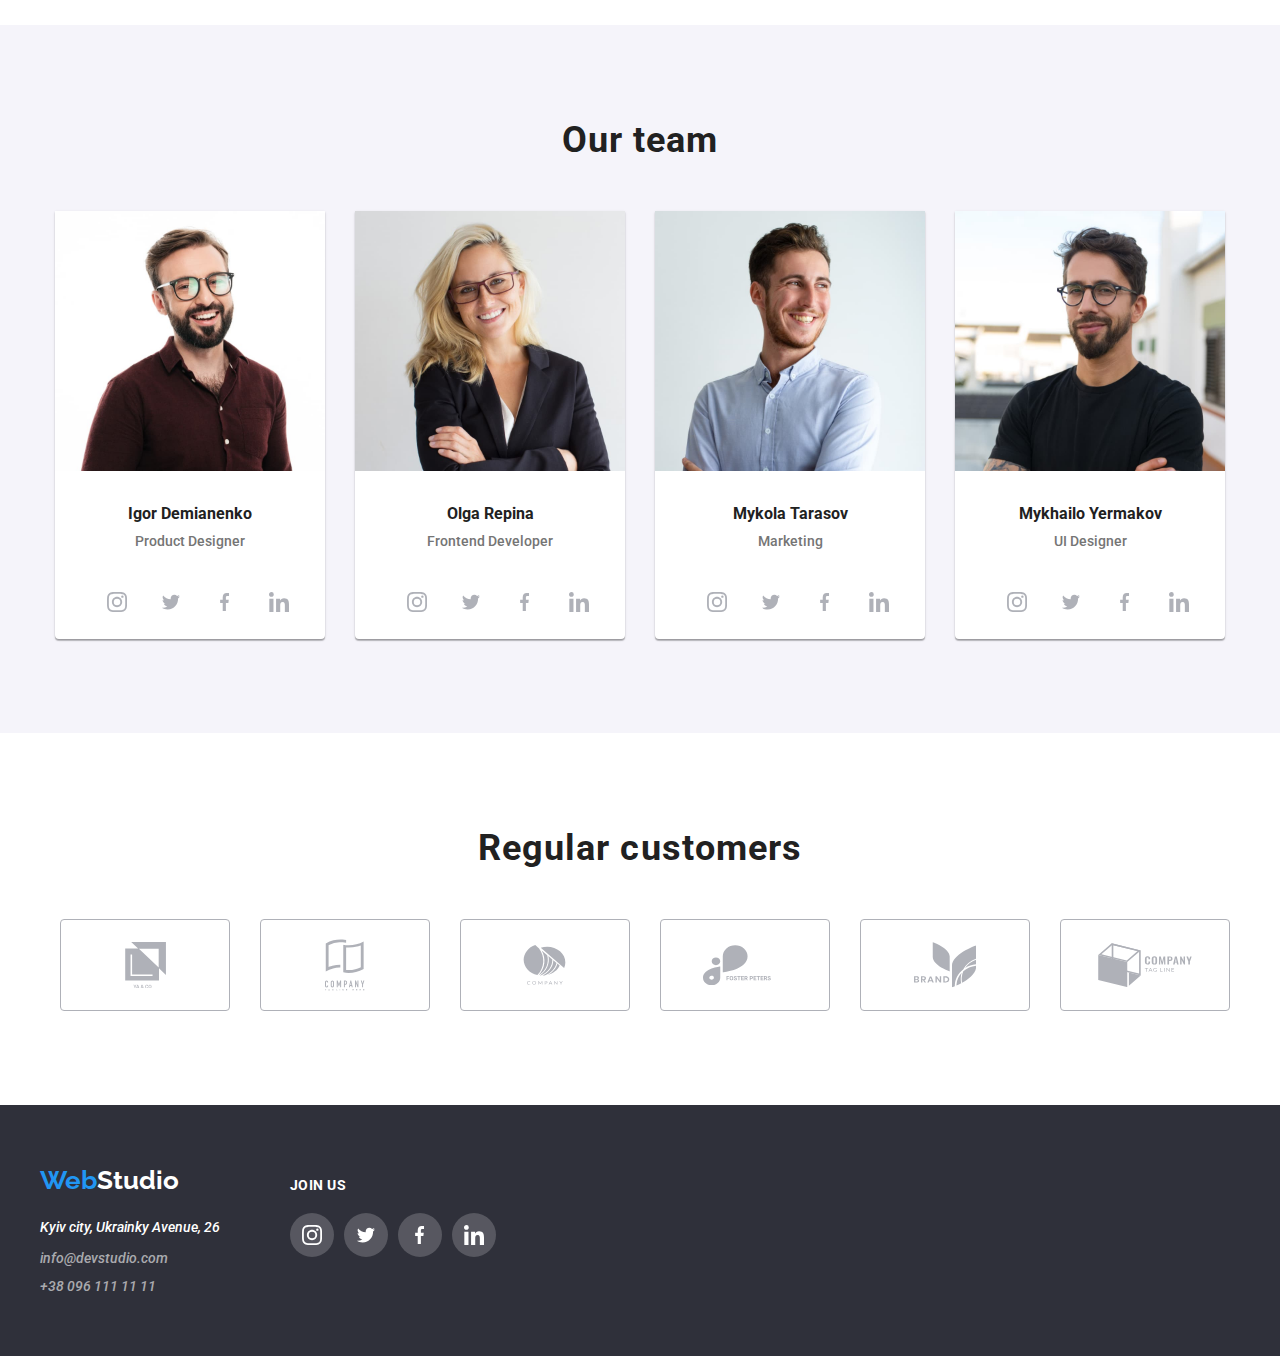
==== commit b113cb8c: "create backdrop" ====
--- a/index.html
+++ b/index.html
@@ -77,6 +77,13 @@
                 YOUR BUSINESS
             </h1>
             <button type="button" class="hero-button">Order a service</button>
+            <div class="backdrop">
+                <div class="backdrop-item">
+                    <button type="button" class="button-backdrop">
+                        <img src="./images/exit-button.svg" alt="exit">
+                    </button>
+                </div>
+            </div>
         </section>
 
         <!-- Benefits -->
@@ -143,26 +150,26 @@
                 <h2 class="title title-wwd">What we do</h2>
                 <ul class="flex wwd">
                     <li class="flex-item-wwd">
-                            <a href="" class="wwd-container">
-                                <img src="./images/photo1.jpg" alt="Human hands are typing code on the keyboard"
-                                width="370" height="294" />
-                                <p class="wwd-descr">DESKTOP APPLICATIONS</p>
-                            </a>
+                        <a href="" class="wwd-container">
+                            <img src="./images/photo1.jpg" alt="Human hands are typing code on the keyboard" width="370"
+                                height="294" />
+                            <p class="wwd-descr">DESKTOP APPLICATIONS</p>
+                        </a>
                     </li>
                     <li class="flex-item-wwd" d>
-                            <a href="" class="wwd-container">
-                                <img src="./images/photo2.jpg" alt="A woman holds a phone and looks at a laptop"
-                                width="370" height="294" />
-                                <p class="wwd-descr">MOBILE APPLICATIONS</p>
-                            </a>
+                        <a href="" class="wwd-container">
+                            <img src="./images/photo2.jpg" alt="A woman holds a phone and looks at a laptop" width="370"
+                                height="294" />
+                            <p class="wwd-descr">MOBILE APPLICATIONS</p>
+                        </a>
                     </li>
                     <li class="flex-item-wwd">
-                             <a href="" class="wwd-container">
-                                <img src="./images/photo3.jpg"
+                        <a href="" class="wwd-container">
+                            <img src="./images/photo3.jpg"
                                 alt="A woman holds a graphic tablet in her hands, displaying various colors."
                                 width="370" height="294" />
-                                <p class="wwd-descr">DESIGN SOLUTIONS</p>
-                            </a>
+                            <p class="wwd-descr">DESIGN SOLUTIONS</p>
+                        </a>
                     </li>
                 </ul>
             </div>
--- a/css/style.css
+++ b/css/style.css
@@ -62,6 +62,50 @@
     margin: auto auto;
 }
 
+/* backdrop */
+
+.is-hidden {
+    opacity: 0;
+    pointer-events: none;
+}
+
+.backdrop {
+    position: fixed;
+    top: 0;
+    left: 0;
+    z-index: 1;
+    width: 100%;
+    height: 100%;
+    background-color: rgba(0, 0, 0, 0.8);
+}
+
+.backdrop-item {
+    position: absolute;
+    width: 528px;
+    height: 581px;
+    top: 50%;
+    left: 50%;
+    transform: translate(-50%, -50%);
+    background-color: #ffffff;
+}
+
+.button-backdrop {
+    position: absolute;
+    width: 30px;
+    height: 30px;
+    right: 8px;
+    top: 8px;
+    cursor: pointer;
+
+    border-radius: 50%;
+    border: none;
+
+    background-color: #ffffff;
+}
+
+/* HERO button settings */
+
+
 /* hero */
 .hero {
     overflow: auto;
@@ -73,8 +117,6 @@
     text-align: center;
     background-image: linear-gradient(to right, rgba(47, 48, 58, 0.4), rgba(47, 48, 58, 0.4)), url("../images/background-photo.jpg");
 }
-
-/* HERO button settings */
 
 .hero-button {
     width: 216px;
@@ -135,6 +177,7 @@
     color: var(--accent-color);
     fill: var(--accent-color);
 }
+
 /* header */
 .hover {
     position: absolute;
@@ -515,7 +558,7 @@
     display: flex;
     justify-content: center;
     align-items: center;
-    
+
     bottom: 3px;
     width: 370px;
     height: 70px;
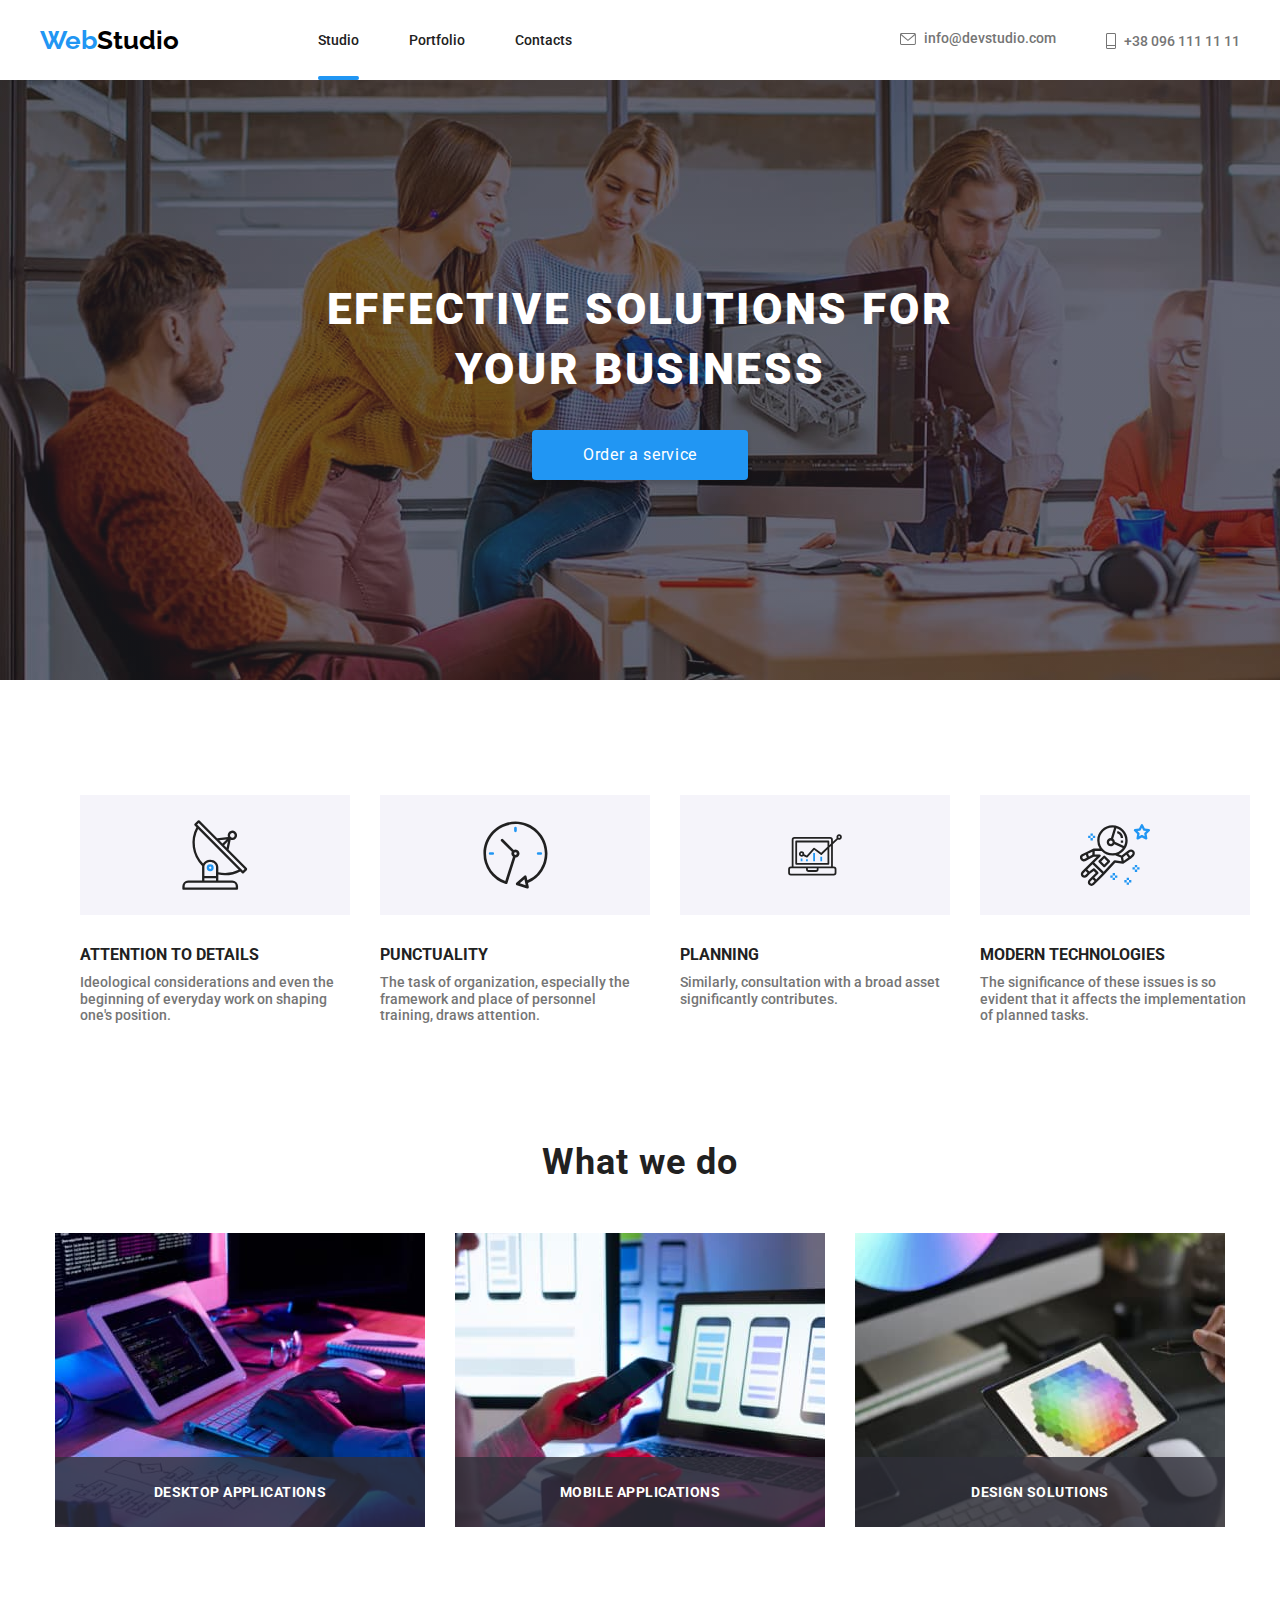
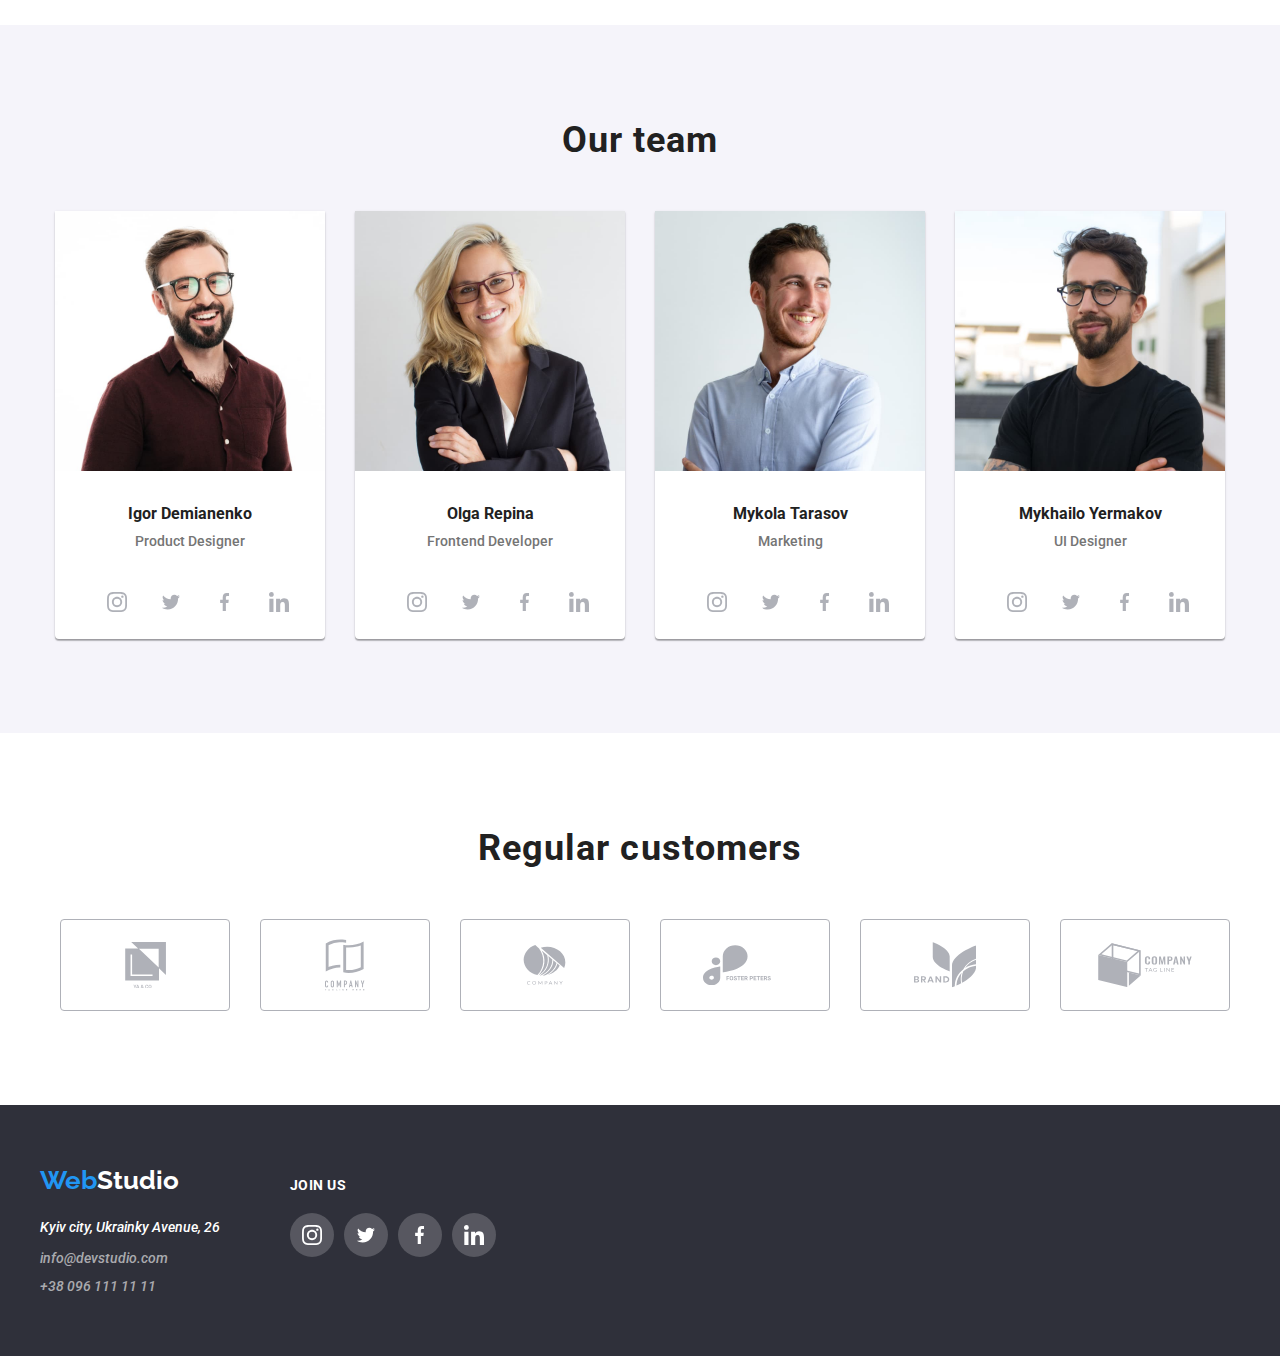
==== commit c89af3e8: "added modal window and setup close / oper" ====
--- a/index.html
+++ b/index.html
@@ -76,14 +76,39 @@
                 EFFECTIVE SOLUTIONS FOR<br />
                 YOUR BUSINESS
             </h1>
-            <button type="button" class="hero-button">Order a service</button>
-            <div class="backdrop">
-                <div class="backdrop-item">
-                    <button type="button" class="button-backdrop">
+            <button data-open-modal type="button" class="hero-button">Order a service</button>
+
+            <!-- backdrop -->
+
+            <div data-backdrop class="backdrop is-hidden">
+                <div class="modal">
+                    <button  data-close-modal type="button" class="backdrop-exit-button">
                         <img src="./images/exit-button.svg" alt="exit">
                     </button>
                 </div>
             </div>
+
+            <script>
+                const refs = {
+                    openModalBtn: document.querySelector("[data-open-modal]"),
+                    closeModalBtn: document.querySelector("[data-close-modal]"),
+                    backdrop: document.querySelector("[data-backdrop]")
+                };
+
+                refs.openModalBtn.addEventListener("click", toggleModal);
+                refs.closeModalBtn.addEventListener("click", toggleModal);
+
+                refs.backdrop.addEventListener("click", logBackdropClick);
+
+                function toggleModal() {
+                    refs.backdrop.classList.toggle("is-hidden");
+                };
+
+                function logBackdropClick() {
+                    console.log("Це клік в бекдроп");
+                }
+            </script>
+
         </section>
 
         <!-- Benefits -->
--- a/css/style.css
+++ b/css/style.css
@@ -64,7 +64,7 @@
 
 /* backdrop */
 
-.is-hidden {
+.backdrop.is-hidden {
     opacity: 0;
     pointer-events: none;
 }
@@ -79,17 +79,20 @@
     background-color: rgba(0, 0, 0, 0.8);
 }
 
-.backdrop-item {
+.modal {
     position: absolute;
-    width: 528px;
-    height: 581px;
     top: 50%;
     left: 50%;
     transform: translate(-50%, -50%);
+
+    width: 528px;
+    height: 581px;
+    padding: 15px;
+
     background-color: #ffffff;
 }
 
-.button-backdrop {
+.backdrop-exit-button {
     position: absolute;
     width: 30px;
     height: 30px;
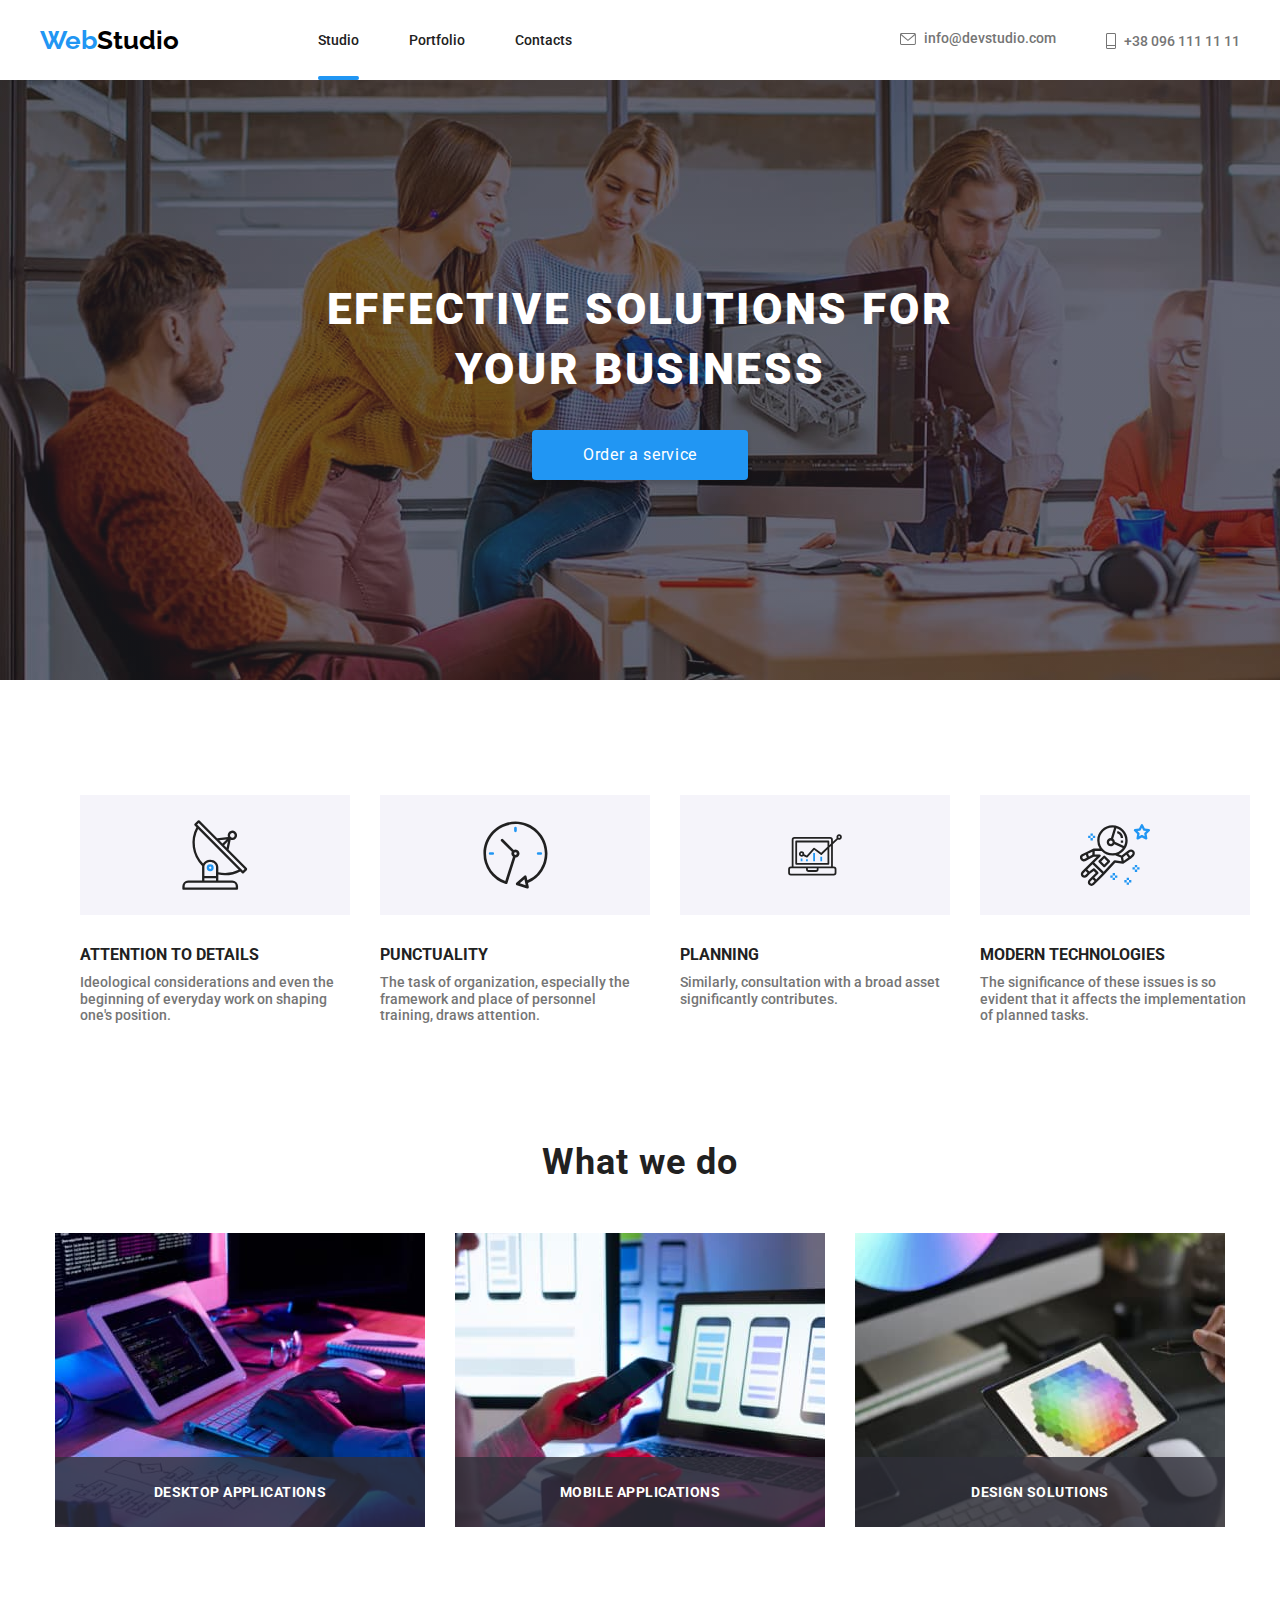
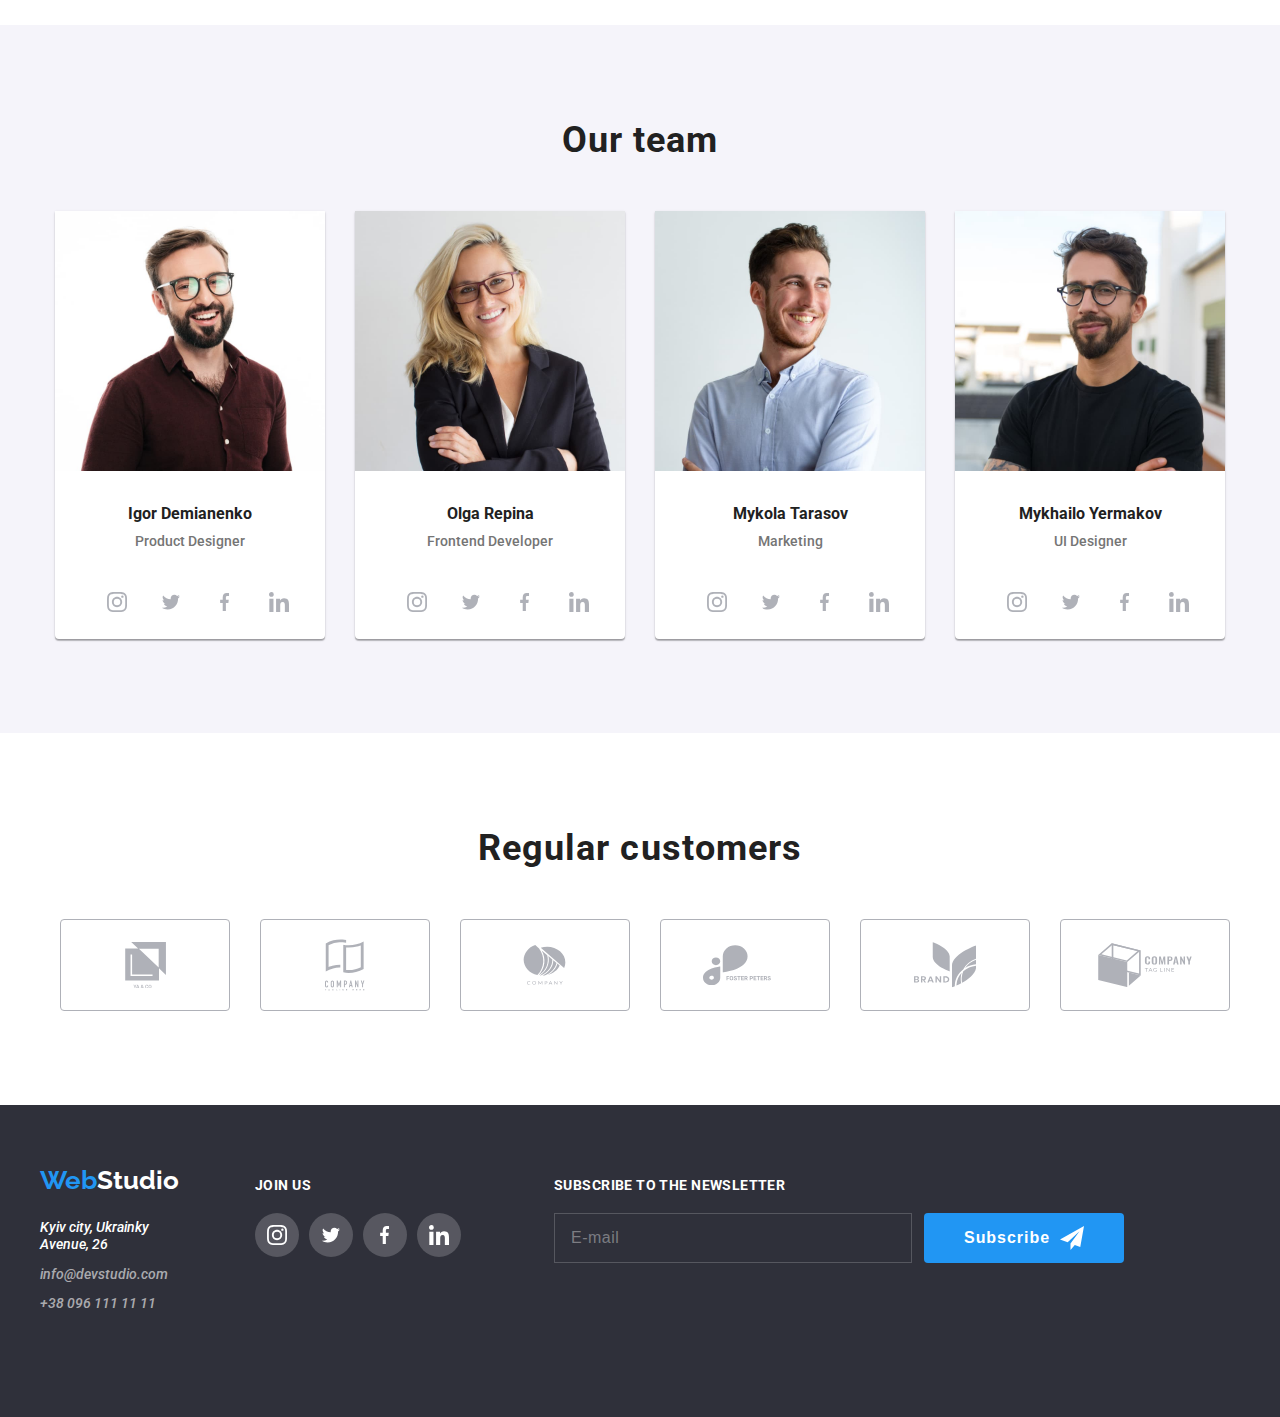
==== commit 4c8272e8: "footer form" ====
--- a/index.html
+++ b/index.html
@@ -20,6 +20,7 @@
     <!-- Цей елемент встановлює заголовок або назву сторінки, яка відображається в заголовку вікна браузера або на вкладці сторінки. -->
     <link rel="icon" href="./images/icons8-m-101.png" type="image/x-icon" />
     <!-- <a target="_blank" href="https://icons8.com/icon/AoPnUCNcmVzY/y">Y</a> icon by <a target="_blank" href="https://icons8.com">Icons8</a> -->
+    <link rel="stylesheet" href="node_modules/modern-normalize/modern-normalize.css">
     <link rel="stylesheet" href="./css/style.css" />
 </head>
 
@@ -82,7 +83,7 @@
 
             <div data-backdrop class="backdrop is-hidden">
                 <div class="modal">
-                    <button  data-close-modal type="button" class="backdrop-exit-button">
+                    <button data-close-modal type="button" class="backdrop-exit-button">
                         <img src="./images/exit-button.svg" alt="exit">
                     </button>
                 </div>
@@ -506,6 +507,16 @@
                         </a>
                     </li>
                 </ul>
+
+            </section>
+            <section>
+                <form class="footer-form">
+                    <h2 class="title-join-us">SUBSCRIBE TO THE NEWSLETTER</h2>
+                    <div class="footer-input-form">
+                        <input type="email" class="footer-input" placeholder="E-mail">
+                        <button type="submit" class="footer-button">Subscribe</button>
+                    </div>
+                </form> 
             </section>
         </div>
     </footer>
--- a/css/style.css
+++ b/css/style.css
@@ -69,6 +69,10 @@
     pointer-events: none;
 }
 
+.backdrop.is-hidden .modal{
+    transform: translate(-50%, -50%) scale(0.1);
+}
+
 .backdrop {
     position: fixed;
     top: 0;
@@ -77,19 +81,23 @@
     width: 100%;
     height: 100%;
     background-color: rgba(0, 0, 0, 0.8);
+
+    transition: 250ms opacity linear;
 }
 
 .modal {
     position: absolute;
     top: 50%;
     left: 50%;
-    transform: translate(-50%, -50%);
+    transform: translate(-50%, -50%) scale(1);
 
     width: 528px;
     height: 581px;
     padding: 15px;
 
-    background-color: #ffffff;
+    background-color: var(--bgc);
+
+    transition: 250ms opacity linear, 250ms transform linear;
 }
 
 .backdrop-exit-button {
@@ -103,7 +111,7 @@
     border-radius: 50%;
     border: none;
 
-    background-color: #ffffff;
+    background-color: var(--bgc);
 }
 
 /* HERO button settings */
@@ -114,6 +122,7 @@
     overflow: auto;
     height: 600px;
     max-width: 1600px;
+    background-repeat: no-repeat;
     margin-right: auto;
     margin-left: auto;
     color: var(--bgc);
@@ -278,7 +287,7 @@
 
 .rc-section {
     padding-top: 94px;
-    background-color: #ffffff;
+    background-color: var(--bgc);
     padding-bottom: 94px;
 
 }
@@ -351,7 +360,7 @@
     height: 44px;
     border-radius: 50%;
     background-color: rgba(255, 255, 255, 0.1);
-    fill: #ffffff;
+    fill: var(--bgc);
 }
 
 .social-link-footer:hover {
@@ -386,14 +395,14 @@
 .logo-footer {
     margin-top: 36px;
     display: block;
-    color: #ffffff;
+    color: var(--bgc);
 }
 
 .address-footer,
 .address-footer>a {
     margin-top: 0;
     margin-bottom: 0;
-    color: white;
+    color: var(--bgc);
 }
 
 /* join us */
@@ -407,7 +416,7 @@
     font-size: 14px;
     line-height: 16px;
     letter-spacing: 0.03em;
-    color: #FFFFFF;
+    color: var(--bgc);
     margin-bottom: 20px;
 }
 
@@ -423,6 +432,66 @@
 .social-links-list.footer-join-us>li:hover,
 .social-links-list.footer-join-us>a:focus {
     background: var(--accent-color);
+}
+
+/* footer-form */
+
+.footer-input-form {
+    display: flex;
+}
+
+.footer-form {
+    margin: 72px 215px 94px 93px;
+}
+
+.footer-input {
+    width: 358px;
+    height: 50px;
+
+    background-color: #00000000;
+    border: 1px solid #ffffff30;
+    color: #ffffff90;
+
+    padding-left: 16px;
+    line-height: 20px;
+    letter-spacing: 0.03em;
+    text-align: left;
+    font-size: 16px;
+}
+
+.footer-input-form input::placeholder {
+    color: #ffffff60;
+}
+
+.footer-button {
+    width: 200px;
+    height: 50px;
+    margin-left: 12px;
+    background-color: var(--accent-color);
+    border: none;
+    border-radius: 4px;
+    cursor: pointer;
+
+    font-weight: 700;
+    font-size: 16px;
+    letter-spacing: 0.06em;
+    line-height: 30px;
+    text-align: center;
+    color: #ffffff;
+    display: flex;
+    justify-content: center;
+    align-items: center;
+}   
+
+.footer-button::after {
+    content: '';
+    display: inline-block;
+    margin-left: 10px;
+
+    width: 24px;
+    height: 24px;
+
+    background-image: url(../images/logo-send.svg);
 }
 
 /* flex */
@@ -493,7 +562,7 @@
     width: 44px;
     height: 44px;
     border-radius: 50%;
-    background-color: #ffffff;
+    background-color: var(--bgc);
     fill: #afb1b8;
 }
 
@@ -503,12 +572,12 @@
 
 .social-link-ot:hover {
     background-color: var(--accent-color);
-    fill: #ffffff;
+    fill: var(--bgc);
 }
 
 .social-link-item a:focus .social-link-ot {
     background-color: var(--accent-color);
-    fill: #ffffff;
+    fill: var(--bgc);
 }
 
 .flex-item-b {
@@ -535,7 +604,7 @@
 }
 
 .wwd-section {
-    background-color: #ffffff;
+    background-color: var(--bgc);
 }
 
 .flex.wwd {
@@ -572,7 +641,7 @@
     line-height: 16px;
     letter-spacing: 0.03em;
 
-    color: #FFFFFF;
+    color: var(--bgc);
 }
 
 /* Our team */
@@ -606,7 +675,6 @@
     display: flex;
     justify-content: center;
     align-items: center;
-    background-color: rgb(255, 255, 255);
     border-radius: 50%;
     width: 44px;
     height: 44px;
@@ -632,7 +700,7 @@
     border-radius: 0px 0px 4px 4px;
     text-align: center;
     margin-bottom: 94px;
-    background-color: #ffffff;
+    background-color: var(--bgc);
 }
 
 .header-ot {
@@ -685,6 +753,41 @@
     letter-spacing: 0.04em;
 }
 
+.portfolio-container {
+    position: relative;
+    overflow: hidden;
+}
+
+a:hover .portfolio-container .descr-portfolio,
+a:focus .portfolio-container .descr-portfolio {
+    opacity: 1;
+    transform: translateY(0%);
+}
+
+.descr-portfolio {
+    position: absolute;
+    display: flex;
+    align-items: center;
+    text-align: center;
+    top: 0;
+    
+    opacity: 0;
+    transition: 250ms opacity linear, 250ms transform linear;
+
+    transform: translateY(100%);
+
+    width: 100%;
+    height: 100%;
+    
+    background-color: rgba(33, 150, 243, 0.9);
+    color: var(--bgc);
+
+    font-weight: 400;
+    font-size: 18px;
+    line-height: 1.56;
+    letter-spacing: 0.03em;
+}
+
 /* portfolio contaiter list */
 
 .container-list {
@@ -734,17 +837,52 @@
 
 
 
-
-
-
-
-
-
-
-
-
-
-
+/* test */
+.testt {
+    overflow: hidden;
+    display: inline-flex;
+    margin: 30px 800px;
+}
+.button-test {
+    position: relative;
+    overflow: hidden;
+    border: 1px solid black;
+    padding: 10px 40px;
+}
+.button-test::after {
+    content: '';
+    display: inline-block;
+
+    margin-left: 5px;
+
+    width: 10px;
+    height: 10px;
+    background-color: tomato;
+    transform: translateY(0px);
+    transition: transform 250ms cubic-bezier(0.4, 0, 0.2, 1);
+}
+.button-test:hover::after,
+.button-test:focus::after {
+    transform: translateY(-40px);
+}
+.button-test::before {
+    content: '';
+    display: inline-block;
+    position: absolute;
+    top: 36%;
+    right: 40px;
+
+    width: 10px;
+    height: 10px;
+    background-color: green;
+    transform: translateY(40px);
+    transition: transform 250ms cubic-bezier(0.4, 0, 0.2, 1);
+}
+.button-test:hover::before,
+.button-test:focus::before {
+    transform: translateY(0px);
+}
+/* test */
 
 
 
@@ -805,4 +943,4 @@
 h1::selection {
     color: #ffffff;
     background-color: #3f51b5;
-  }+  }
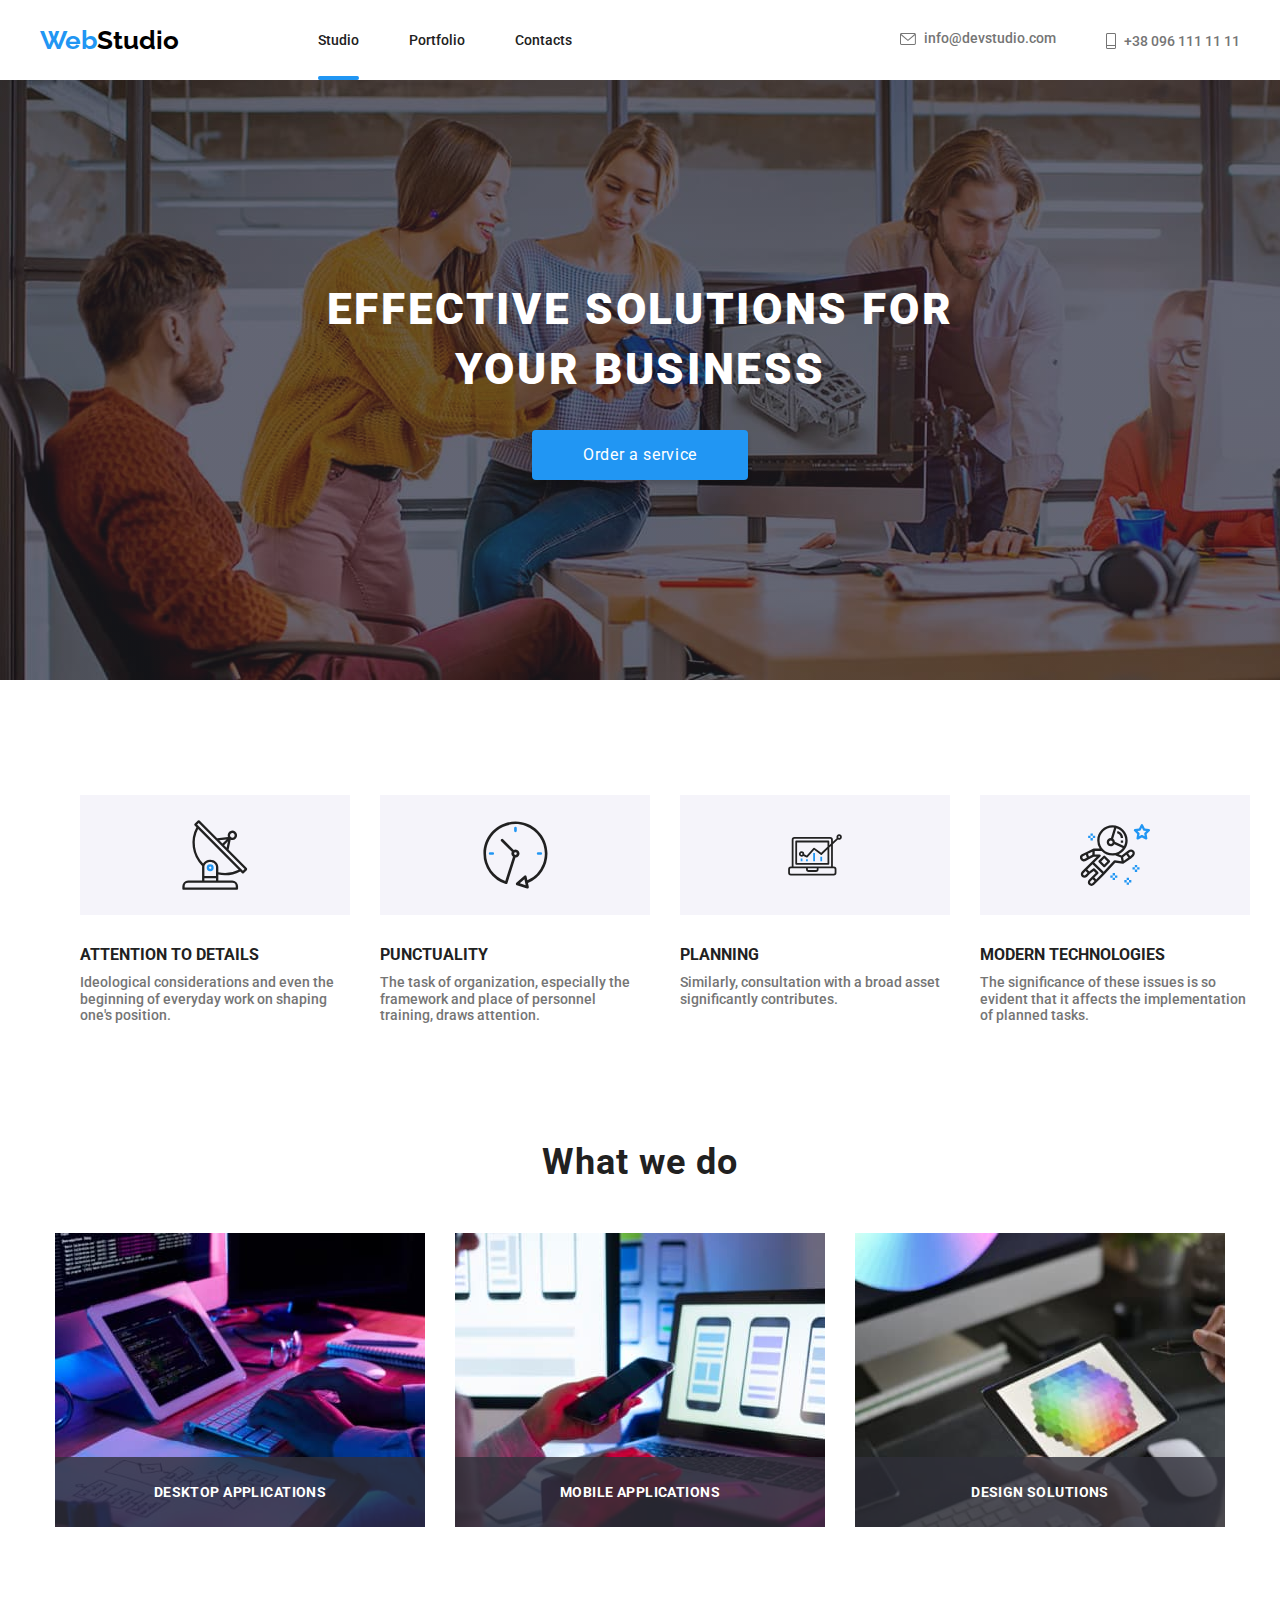
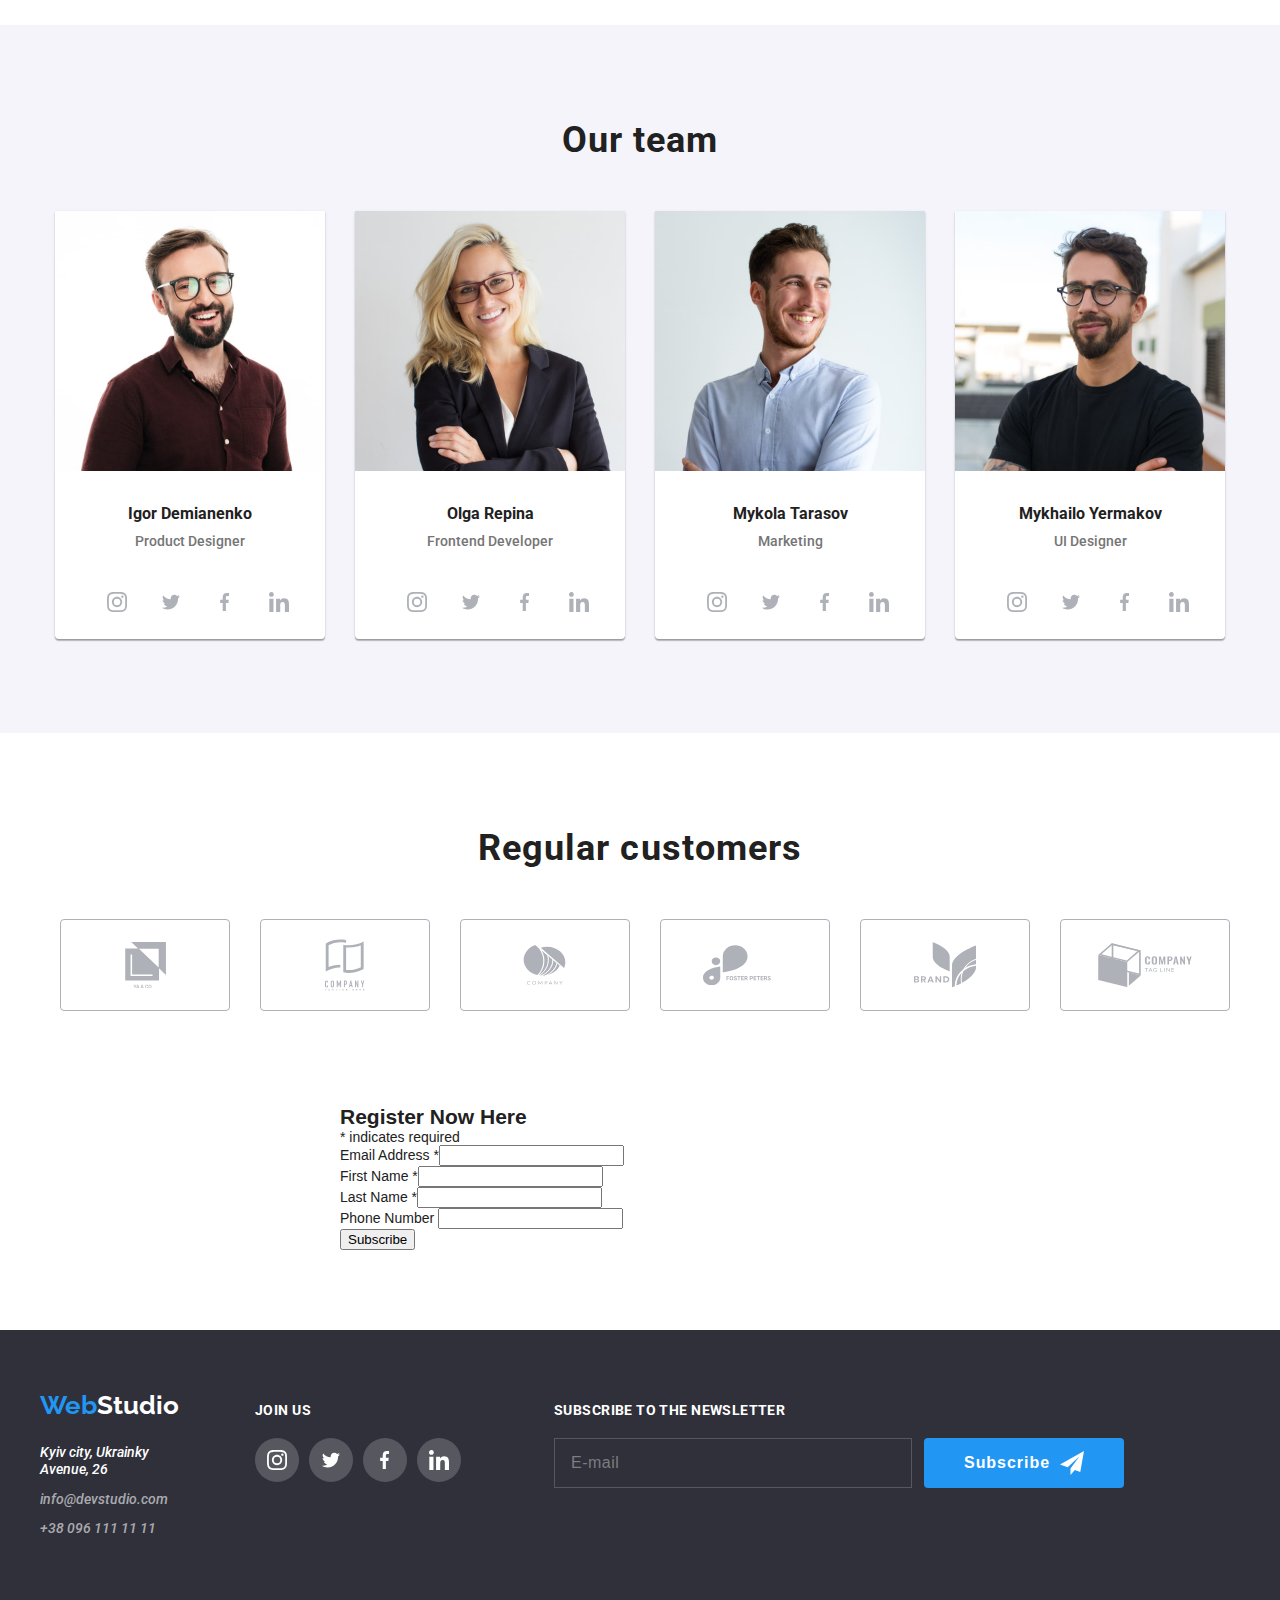
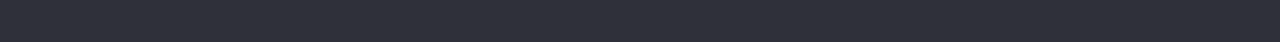
==== commit 830bcdd5: "MailChimp form added" ====
--- a/index.html
+++ b/index.html
@@ -86,6 +86,36 @@
                     <button data-close-modal type="button" class="backdrop-exit-button">
                         <img src="./images/exit-button.svg" alt="exit">
                     </button>
+                    <form action="">
+                        <h1 class="title-form-modal">Leave your details and we will call you back</h1>
+                    
+                    <div class="modal-container"> 
+                        <div class="div-container-modal">
+                            <label for="name" class="modal-text" name="name">Name</label>
+                            <input type="text" id="name" class="modal-input">
+                            <img src="./images/icon-form-name.svg" alt="people" width="12px" height="12px" class="icon-people-modal">
+                        </div>
+                        <div class="div-container-modal">
+                            <label for="phone" class="modal-text" name="phone">Phone</label>
+                            <input type="text" id="phone" class="modal-input">
+                            <img src="./images/icon-form-phone.svg" alt="phone" width="13px" height="13px" class="icon-phone-modal">
+                        </div>
+                        <div class="div-container-modal">                        
+                            <label for="email" class="modal-text" name="email">Email</label>
+                            <input type="text" id="email" class="modal-input">
+                            <img src="./images/icon-form-email.svg" alt="email" width="15px" height="12px" class="icon-email-modal">
+                        </div>
+                        <div class="div-container-modal">                        
+                            <label for="comment" class="modal-text" name="comment">Comment</label>
+                            <textarea name="comment" id="comment" rows="10" class="modal-input textarea" placeholder="Type the text"></textarea>
+                        </div>
+                    </div>
+                    <p class="approv-container">
+                        <input type="checkbox" name="checkbox" id="approv">
+                        <label for="approv" class="approv">I agree to the newsletter and accept the <a href="./index.html" class="terms-and-conditions"> Terms and Conditions </a></label>
+                    </p>
+                    <button type="submit" class="form-button modal-btn">Send</button>
+                    </form>
                 </div>
             </div>
 
@@ -448,6 +478,36 @@
             </div>
         </section>
     </main>
+
+    <div id="mc_embed_shell">
+      <link href="//cdn-images.mailchimp.com/embedcode/classic-061523.css" rel="stylesheet" type="text/css">
+  <style type="text/css">
+        #mc_embed_signup{background:#fff; false;clear:left; font:14px Helvetica,Arial,sans-serif; width: 600px; margin-left: auto;margin-right: auto; margin-bottom: 80px;}
+</style>
+<div id="mc_embed_signup">
+    <form action="https://gmail.us17.list-manage.com/subscribe/post?u=5f664967aeb7f9075639292a2&amp;id=f9667607c0&amp;f_id=00f25ee0f0" method="post" id="mc-embedded-subscribe-form" name="mc-embedded-subscribe-form" class="validate" target="_blank">
+        <div id="mc_embed_signup_scroll"><h2>Register Now Here </h2>
+            <div class="indicates-required"><span class="asterisk">*</span> indicates required</div>
+            <div class="mc-field-group"><label for="mce-EMAIL">Email Address <span class="asterisk">*</span></label><input type="email" name="EMAIL" class="required email" id="mce-EMAIL" required="" value=""></div><div class="mc-field-group"><label for="mce-FNAME">First Name <span class="asterisk">*</span></label><input type="text" name="FNAME" class="required text" id="mce-FNAME" required="" value=""></div><div class="mc-field-group"><label for="mce-LNAME">Last Name <span class="asterisk">*</span></label><input type="text" name="LNAME" class="required text" id="mce-LNAME" required="" value=""></div><div class="mc-field-group"><label for="mce-PHONE">Phone Number </label><input type="text" name="PHONE" class="REQ_CSS" id="mce-PHONE" value=""></div>
+        <div id="mce-responses" class="clear foot">
+            <div class="response" id="mce-error-response" style="display: none;"></div>
+            <div class="response" id="mce-success-response" style="display: none;"></div>
+        </div>
+    <div aria-hidden="true" style="position: absolute; left: -5000px;">
+        /* real people should not fill this in and expect good things - do not remove this or risk form bot signups */
+        <input type="text" name="b_5f664967aeb7f9075639292a2_f9667607c0" tabindex="-1" value="">
+    </div>
+        <div class="optionalParent">
+            <div class="clear foot">
+                <input type="submit" name="subscribe" id="mc-embedded-subscribe" class="button" value="Subscribe">
+                
+            </div>
+        </div>
+    </div>
+</form>
+</div>
+<script type="text/javascript" src="//s3.amazonaws.com/downloads.mailchimp.com/js/mc-validate.js"></script><script type="text/javascript">(function($) {window.fnames = new Array(); window.ftypes = new Array();fnames[0]=EMAIL;ftypes[0]=merge;,fnames[1]=FNAME;ftypes[1]=merge;,fnames[2]=LNAME;ftypes[2]=merge;,fnames[4]=PHONE;ftypes[4]=merge;,fnames[5]=BIRTHDAY;ftypes[5]=merge;,fnames[3]=MMERGE3;ftypes[3]=merge;false}(jQuery));var $mcj = jQuery.noConflict(true);</script></div>
+
 
     <!-- FOOTER -->
 
@@ -514,7 +574,7 @@
                     <h2 class="title-join-us">SUBSCRIBE TO THE NEWSLETTER</h2>
                     <div class="footer-input-form">
                         <input type="email" class="footer-input" placeholder="E-mail">
-                        <button type="submit" class="footer-button">Subscribe</button>
+                        <button type="submit" class="form-button">Subscribe</button>
                     </div>
                 </form> 
             </section>
--- a/css/style.css
+++ b/css/style.css
@@ -92,20 +92,114 @@
     transform: translate(-50%, -50%) scale(1);
 
     width: 528px;
-    height: 581px;
-    padding: 15px;
+    padding: 0 15px;
 
     background-color: var(--bgc);
 
     transition: 250ms opacity linear, 250ms transform linear;
+}
+
+.modal-container {
+    display: flex;
+    flex-direction: column;
+    margin-bottom: 20px;
+}
+
+.approv {
+    text-align: left;
+    font-size: 14px;  
+    font-weight: 400;
+    line-height: 24px;
+    letter-spacing: 0.01em;
+
+    color: #757575;
+    margin-left: 6px;
+}
+
+.approv-container {
+    margin-bottom: 30px;
+    display: flex;
+    justify-content: center;
+    align-items: center;
+}
+
+.terms-and-conditions {
+    color: var(--accent-color);
+    text-decoration: underline;
+}
+
+.modal-text {
+    font-size: 12px;
+    font-weight: 400;
+    line-height: 14px;
+    letter-spacing: 0.01em;
+    text-align: left;
+    margin-bottom: 4px;
+
+    color: #757575;
+}
+
+.div-container-modal {
+    position: relative;
+    display: flex;
+    flex-direction: column;
+    margin-left: 40px;
+    margin-right: 40px;
+    margin-bottom: 10px;
+}
+
+.modal-input {
+    height: 40px;
+    border: 1px solid #21212180;
+    border-radius: 4px;
+    color: #212121;
+    padding-left: 40px;
+}
+
+.modal-input.textarea {
+    padding: 12px 16px;
+    min-height: 120px;
+}
+
+.icon-people-modal {
+    position: absolute;
+    bottom: 14px;
+    left: 15px;
+}
+
+.icon-phone-modal {
+    position: absolute;
+    bottom: 13.74px;
+    left: 14.27px;
+}
+
+.icon-email-modal {
+    position: absolute;
+    bottom: 14px;
+    left: 13.5px;
+}
+
+.title-form-modal {
+    text-align: center;
+    font-size: 20px;
+    font-weight: 700;
+    line-height: 23px;
+    letter-spacing: 0.02em;
+
+    padding: 0px 5px 0px 5px;
+    margin: 40px 40px 12px 40px;
+    color: #212121;
 }
 
 .backdrop-exit-button {
     position: absolute;
+
+    right: 8px;
+    top: 8px;
+
     width: 30px;
     height: 30px;
-    right: 8px;
-    top: 8px;
+
     cursor: pointer;
 
     border-radius: 50%;
@@ -463,7 +557,7 @@
     color: #ffffff60;
 }
 
-.footer-button {
+.form-button {
     width: 200px;
     height: 50px;
     margin-left: 12px;
@@ -483,7 +577,13 @@
     align-items: center;
 }   
 
-.footer-button::after {
+.form-button.modal-btn {
+    display: block;
+    margin: 0 auto;
+    margin-bottom: 40px;
+}
+
+.footer-input-form .form-button::after {
     content: '';
     display: inline-block;
     margin-left: 10px;
